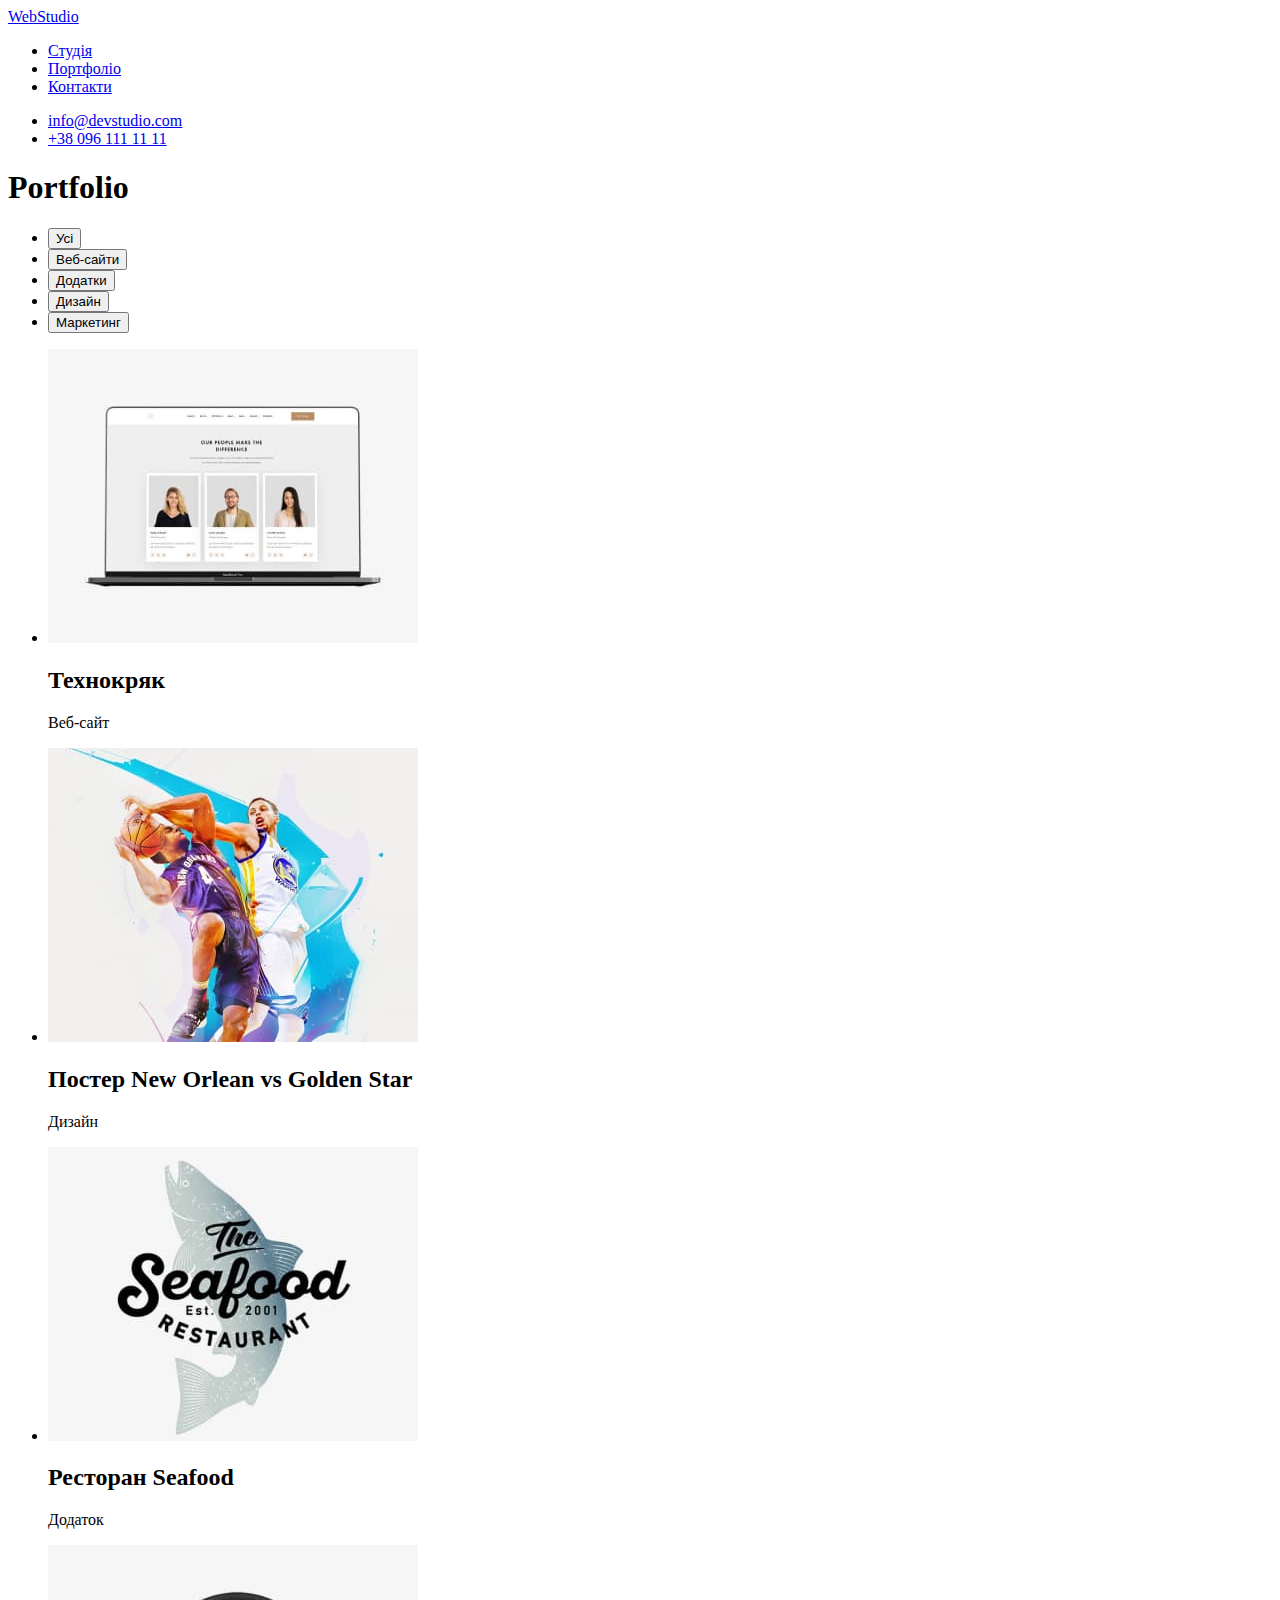
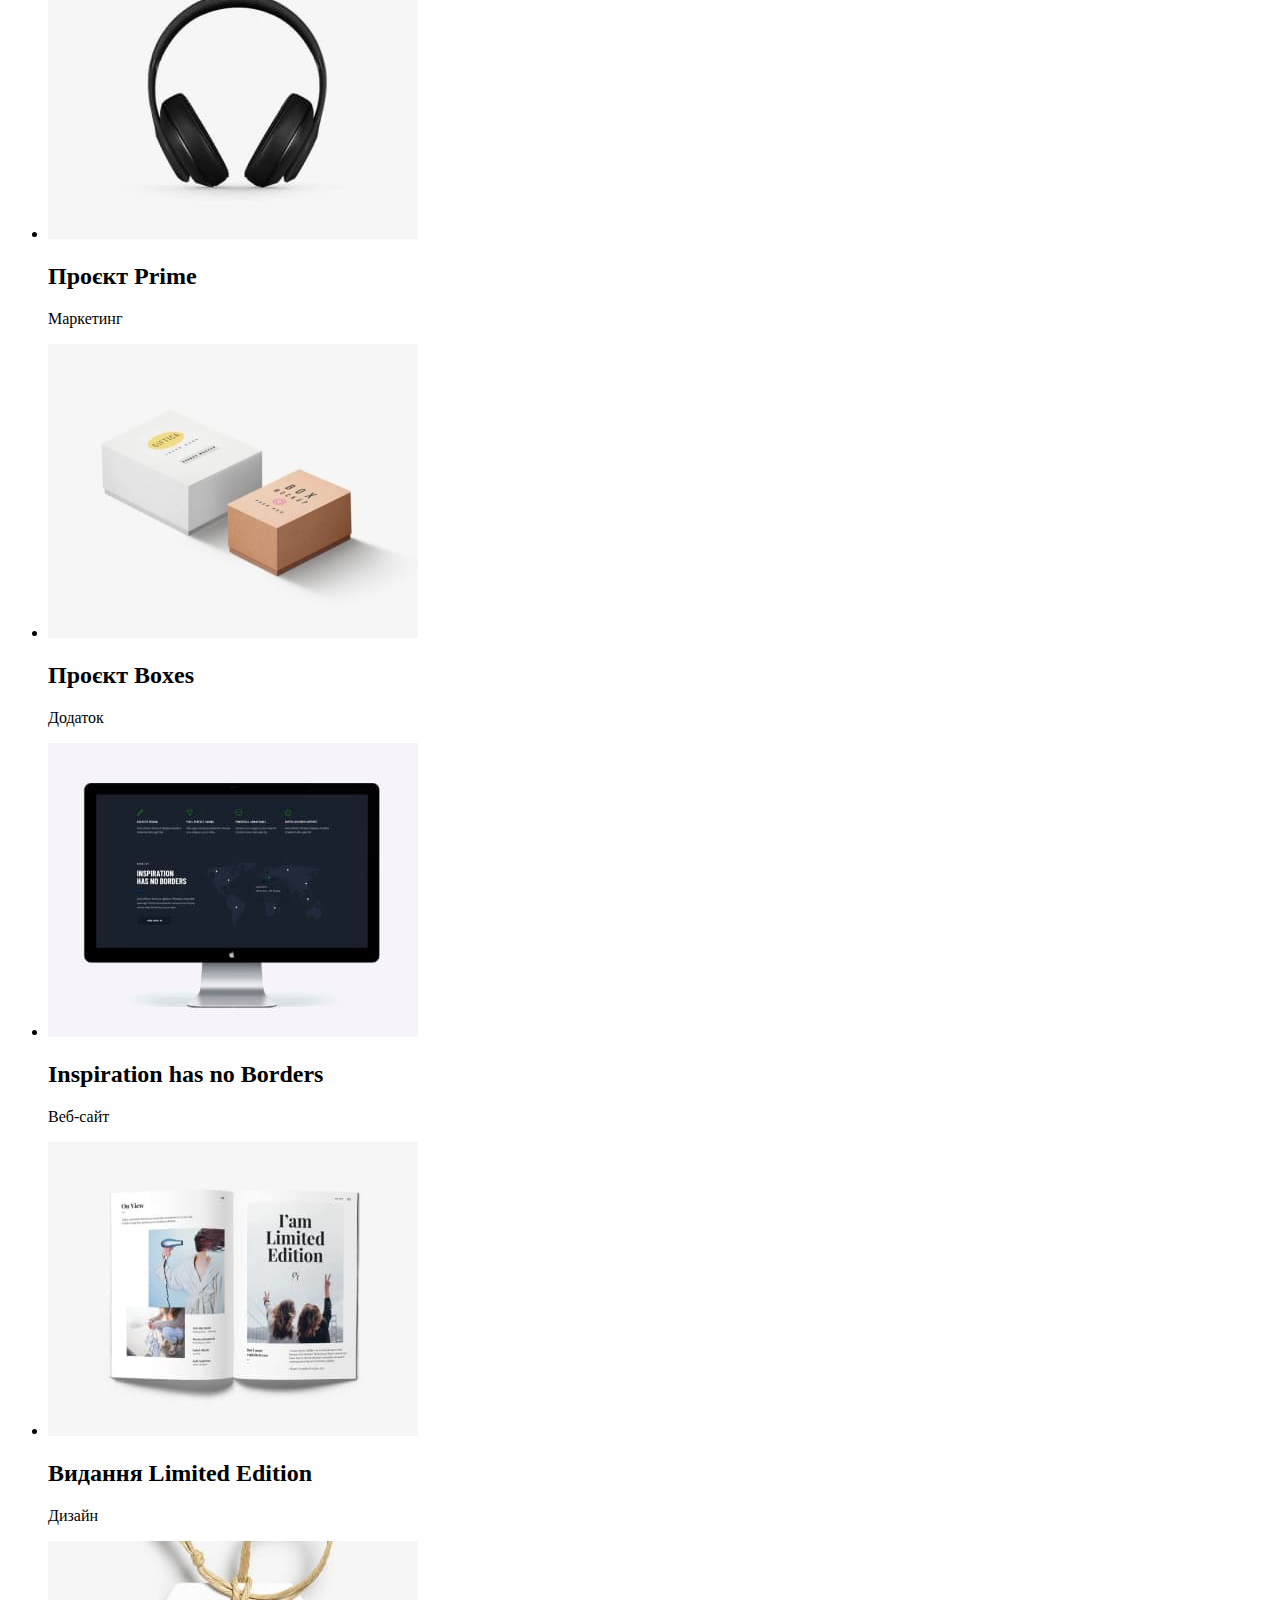
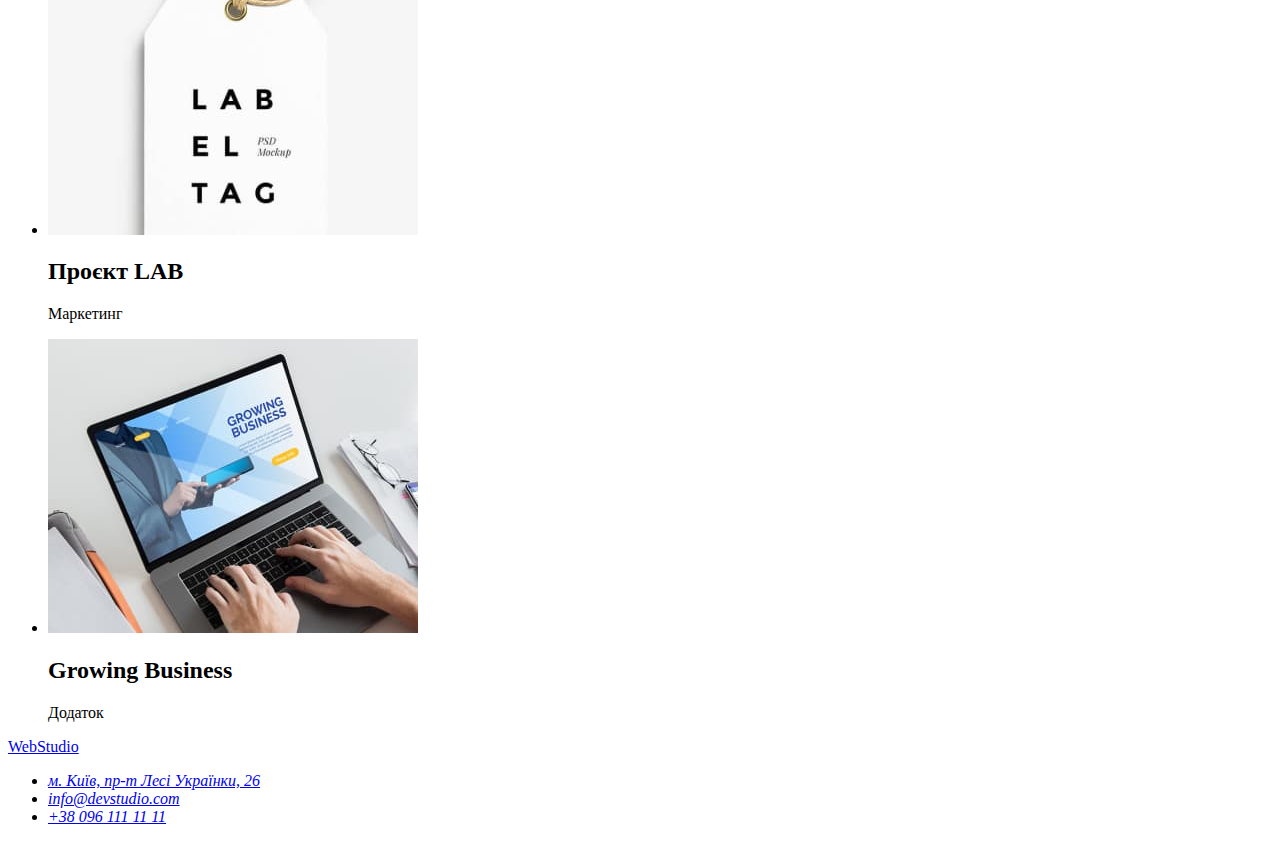
==== portfolio.html @ e91951e8 "HTML done" ====
<!DOCTYPE html>
<html lang="uk">
  <head>
    <meta charset="UTF-8" />
    <meta http-equiv="X-UA-Compatible" content="IE=edge" />
    <meta name="viewport" content="width=device-width, initial-scale=1.0" />
    <title>HW-2</title>
  </head>

  <body>
    <header>
      <nav>
        <a href="./index.html">WebStudio</a>

        <ul>
          <li><a href="#">Студія</a></li>
          <li><a href="./portfolio.html">Портфоліо</a></li>
          <li><a href="#">Контакти</a></li>
        </ul>
      </nav>
      <ul>
        <li><a href="mailto:info@devstudio.com">info@devstudio.com</a></li>
        <li><a href="tel:+380961111111">+38 096 111 11 11</a></li>
      </ul>
    </header>

    <main>
      <h1>Portfolio</h1>

      <ul>
        <li><button type="button">Усі</button></li>
        <li><button type="button">Веб-сайти</button></li>
        <li><button type="button">Додатки</button></li>
        <li><button type="button">Дизайн</button></li>
        <li><button type="button">Маркетинг</button></li>
      </ul>

      <section>
        <ul>
          <li>
            <img
              src="./images/tehnocreak.jpg"
              alt="Зображення 1"
              width="370"
              height="294"
            />
            <h2>Технокряк</h2>
            <p>Веб-сайт</p>
          </li>
          <li>
            <img
              src="./images/poster.jpg"
              alt="Зображення 2"
              width="370"
              height="294"
            />
            <h2>Постер New Orlean vs Golden Star</h2>
            <p>Дизайн</p>
          </li>
          <li>
            <img
              src="./images/restonan.jpg"
              alt="Зображення 3"
              width="370"
              height="294"
            />
            <h2>Ресторан Seafood</h2>
            <p>Додаток</p>
          </li>
          <li>
            <img
              src="./images/prime.jpg"
              alt="Зображення 4"
              width="370"
              height="294"
            />
            <h2>Проєкт Prime</h2>
            <p>Маркетинг</p>
          </li>
          <li>
            <img
              src="./images/boxes.jpg"
              alt="Зображення 5"
              width="370"
              height="294"
            />
            <h2>Проєкт Boxes</h2>
            <p>Додаток</p>
          </li>
          <li>
            <img
              src="./images/inspiration.jpg"
              alt="Зображення 6"
              width="370"
              height="294"
            />
            <h2>Inspiration has no Borders</h2>
            <p>Веб-сайт</p>
          </li>
          <li>
            <img
              src="./images/limed.jpg"
              alt="Зображення 7"
              width="370"
              height="294"
            />
            <h2>Видання Limited Edition</h2>
            <p>Дизайн</p>
          </li>
          <li>
            <img
              src="./images/lab.jpg"
              alt="Зображення 8"
              width="370"
              height="294"
            />
            <h2>Проєкт LAB</h2>
            <p>Маркетинг</p>
          </li>
          <li>
            <img
              src="./images/growing.jpg"
              alt="Зображення 9"
              width="370"
              height="294"
            />
            <h2>Growing Business</h2>
            <p>Додаток</p>
          </li>
        </ul>
      </section>
    </main>

    <footer>
      <a href="./index.html">WebStudio</a>

      <address>
        <ul>
          <li>
            <a href="https://goo.gl/maps/5Nj7DeXVXqgo8Si49"
              >м. Київ, пр-т Лесі Українки, 26</a
            >
          </li>
          <li><a href="mailto:info@devstudio.com">info@devstudio.com</a></li>
          <li><a href="tel:+380961111111">+38 096 111 11 11</a></li>
        </ul>
      </address>
    </footer>
  </body>
</html>
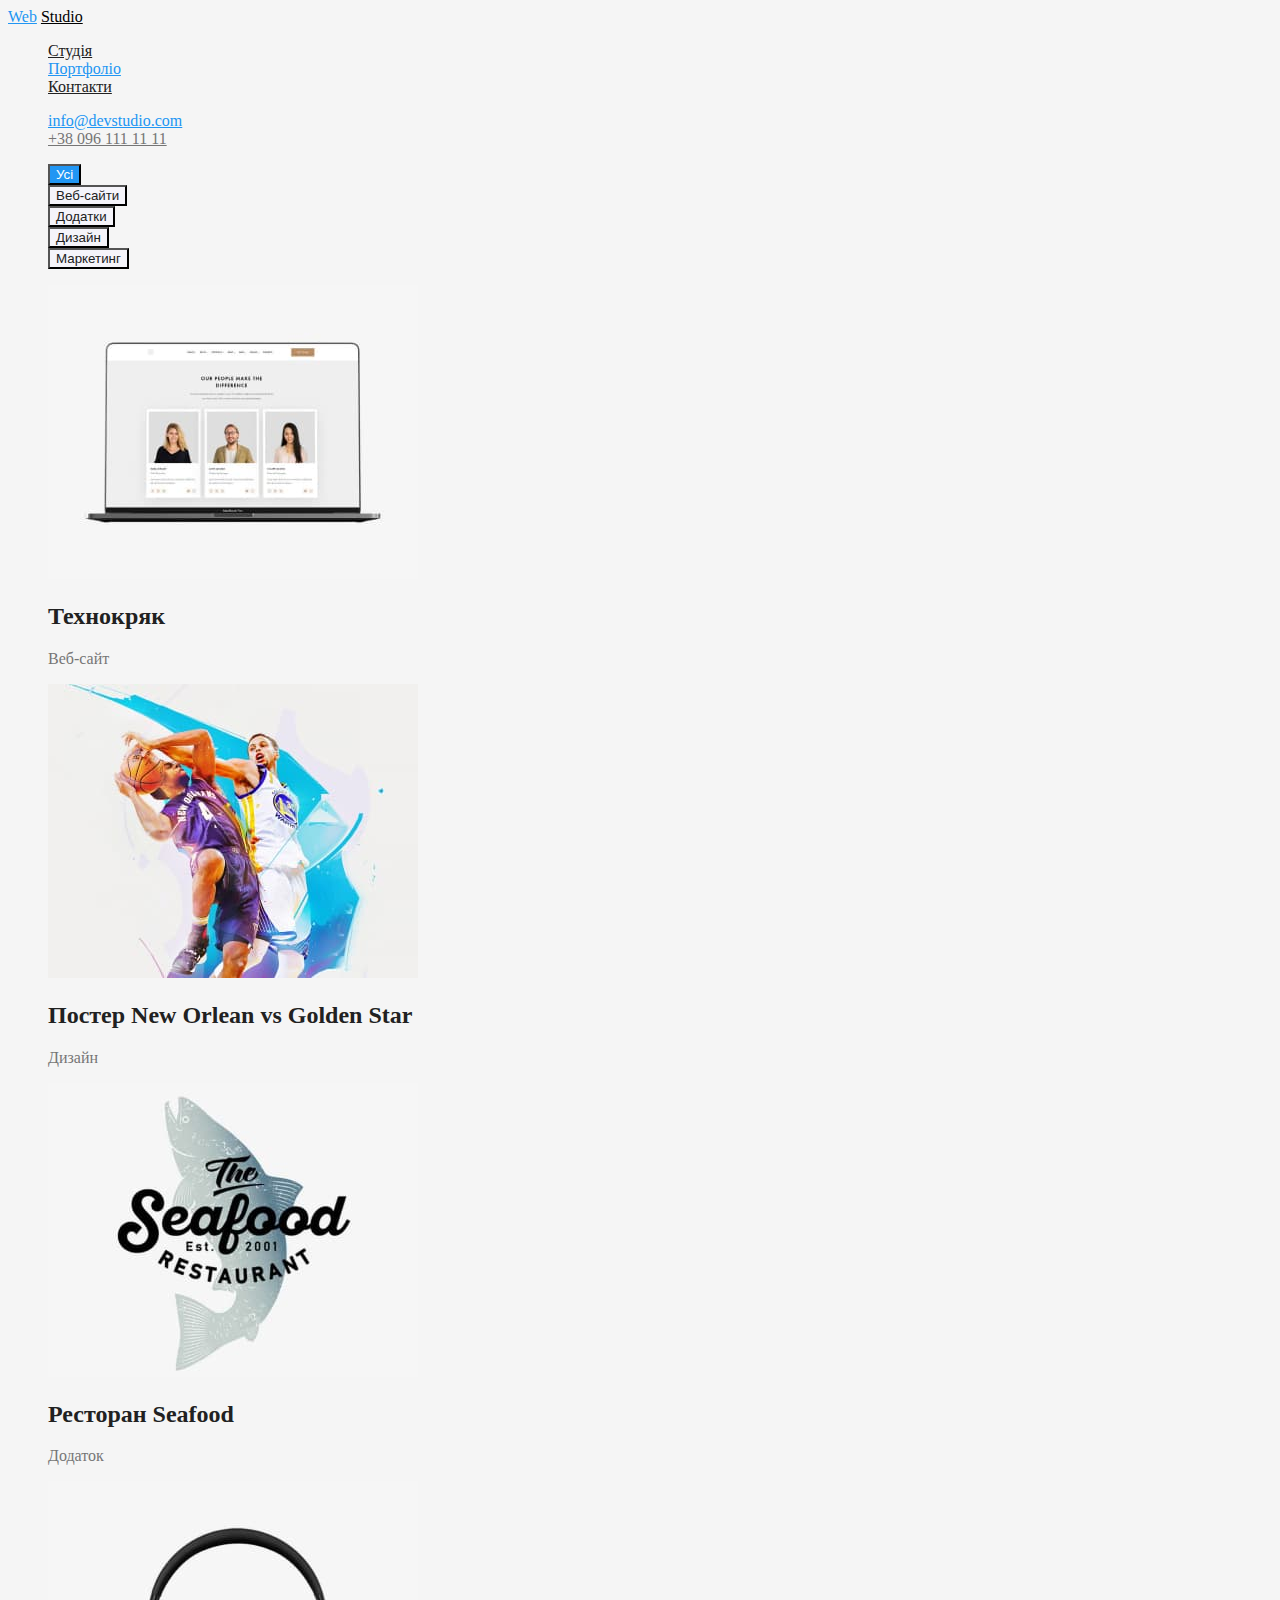
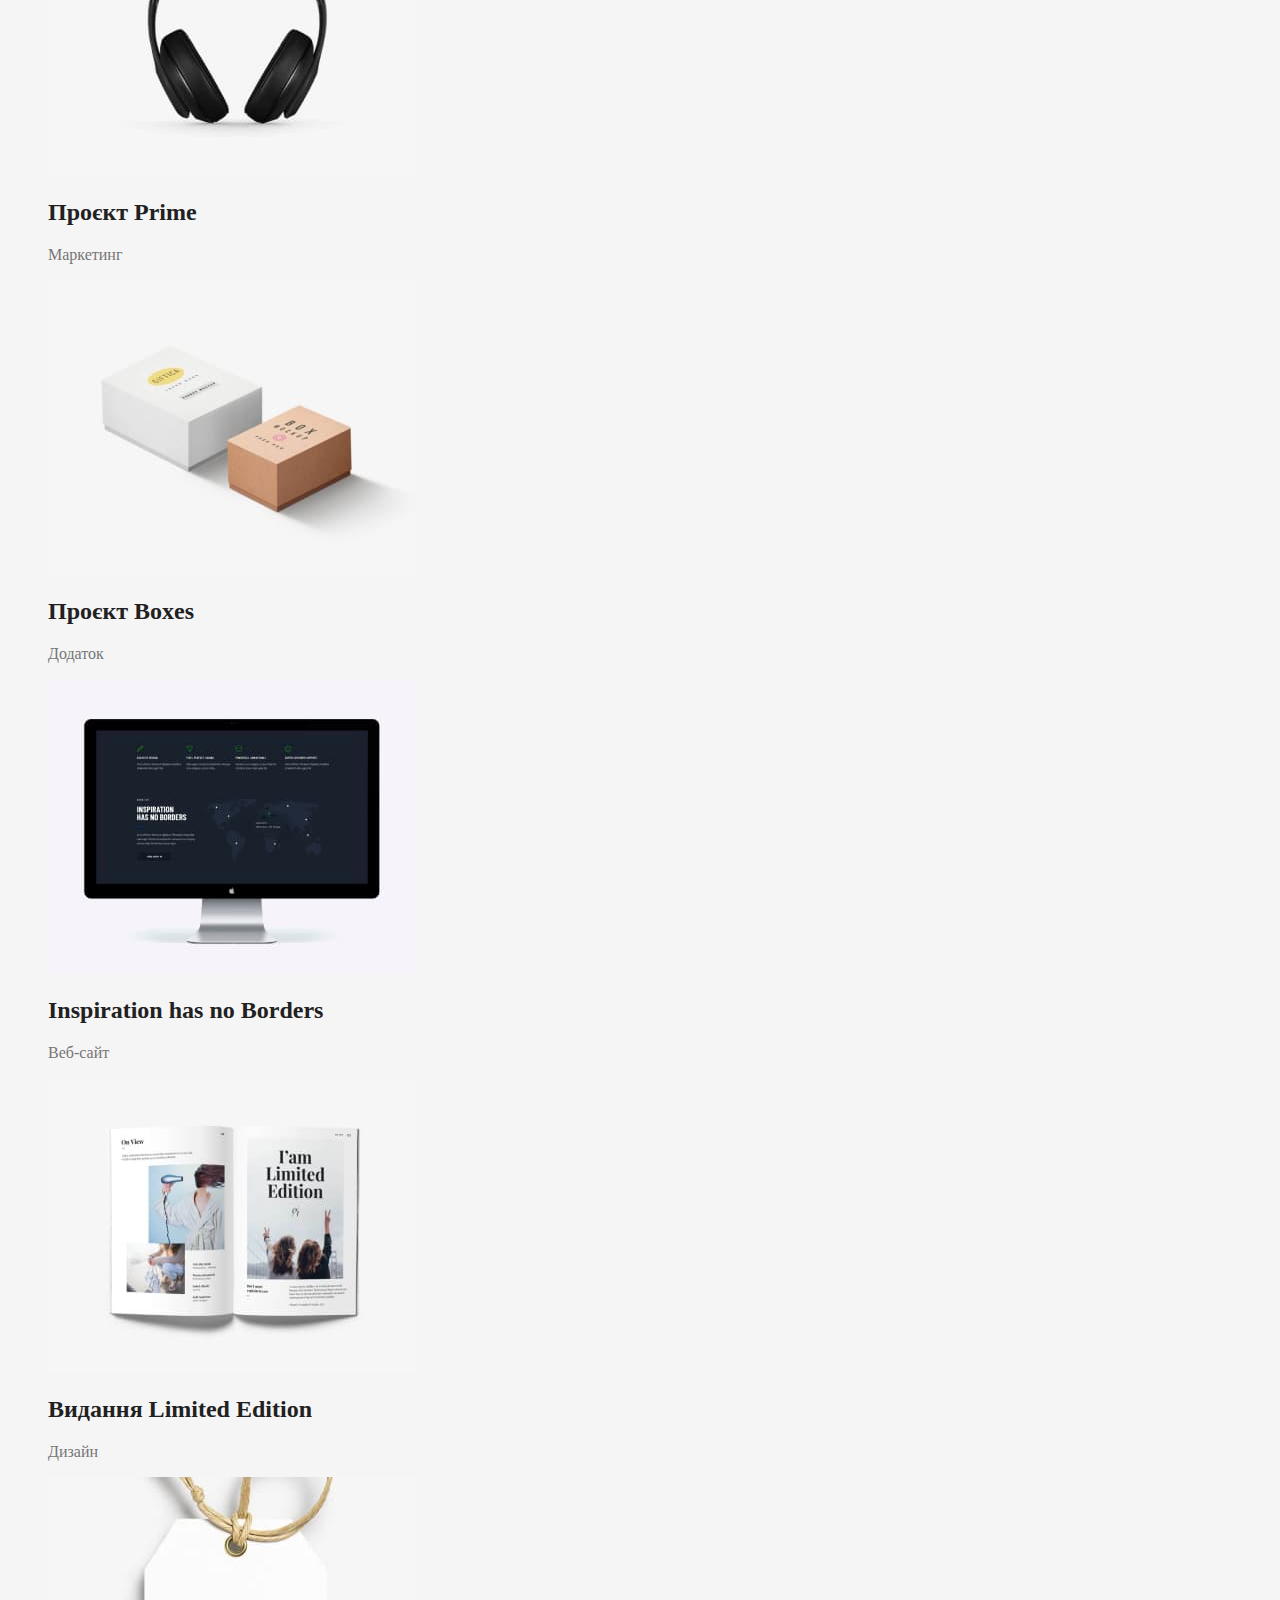
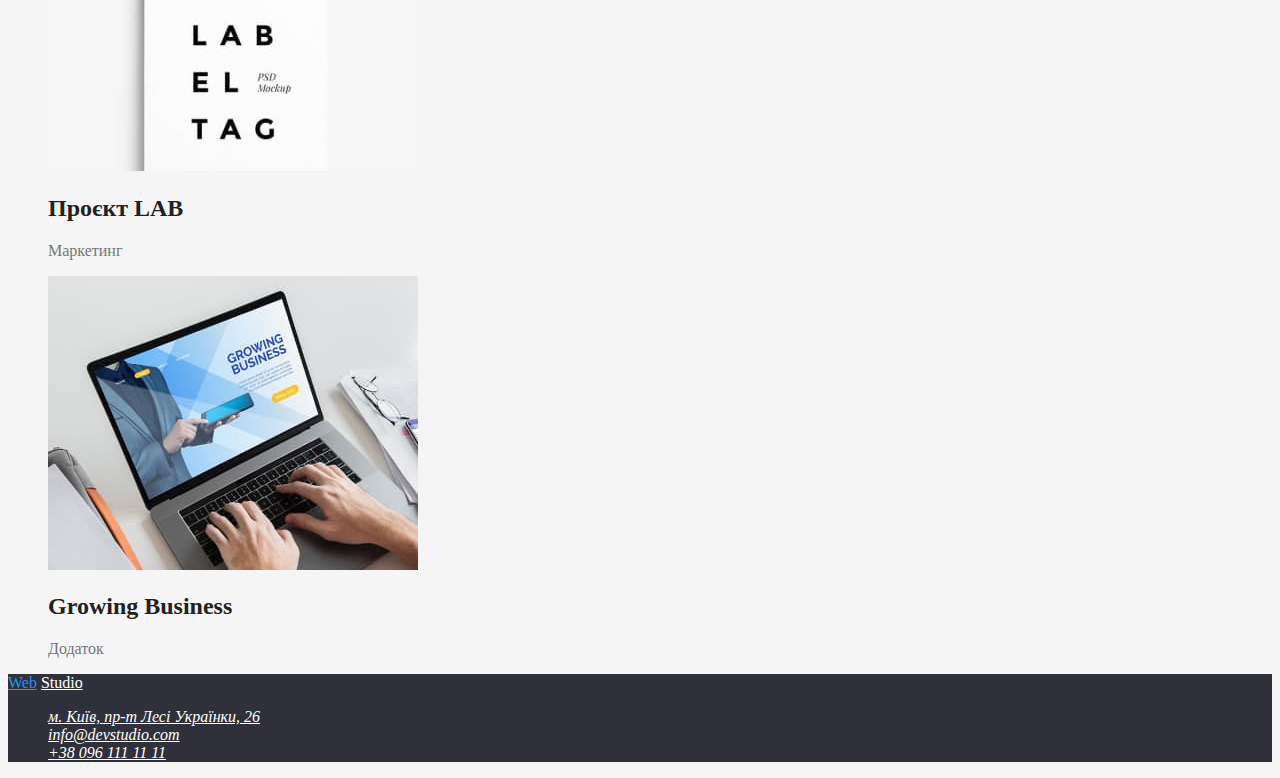
==== commit c3c623bc: "added styles for portfolio" ====
--- a/portfolio.html
+++ b/portfolio.html
@@ -5,38 +5,44 @@
     <meta http-equiv="X-UA-Compatible" content="IE=edge" />
     <meta name="viewport" content="width=device-width, initial-scale=1.0" />
     <title>HW-2</title>
+    <link rel="stylesheet" href="./css/styles.css" />
   </head>
 
-  <body>
+  <body class="page">
     <header>
       <nav>
-        <a href="./index.html">WebStudio</a>
+        <a href="./index.html" class="logo1">Web</a>
+        <a href="./index.html" class="logo2">Studio</a>
 
-        <ul>
-          <li><a href="#">Студія</a></li>
-          <li><a href="./portfolio.html">Портфоліо</a></li>
-          <li><a href="#">Контакти</a></li>
+        <ul class="menu list">
+          <li><a href="#" class="link">Студія</a></li>
+          <li><a href="./portfolio.html" class="portfolio">Портфоліо</a></li>
+          <li><a href="#" class="link">Контакти</a></li>
         </ul>
       </nav>
-      <ul>
-        <li><a href="mailto:info@devstudio.com">info@devstudio.com</a></li>
-        <li><a href="tel:+380961111111">+38 096 111 11 11</a></li>
+      <ul class="list">
+        <li>
+          <a href="mailto:info@devstudio.com" class="email-header"
+            >info@devstudio.com</a
+          >
+        </li>
+        <li><a href="tel:+380961111111" class="tel-header">+38 096 111 11 11</a></li>
       </ul>
     </header>
 
     <main>
-      <h1>Portfolio</h1>
+      <!-- <h1>Portfolio</h1> -->
 
-      <ul>
-        <li><button type="button">Усі</button></li>
-        <li><button type="button">Веб-сайти</button></li>
-        <li><button type="button">Додатки</button></li>
-        <li><button type="button">Дизайн</button></li>
-        <li><button type="button">Маркетинг</button></li>
+      <ul class="sort list">
+        <li><button type="button" class="button1">Усі</button></li>
+        <li><button type="button" class="button2">Веб-сайти</button></li>
+        <li><button type="button" class="button2">Додатки</button></li>
+        <li><button type="button" class="button2">Дизайн</button></li>
+        <li><button type="button" class="button2">Маркетинг</button></li>
       </ul>
 
-      <section>
-        <ul>
+      <section class="section">
+        <ul class="list">
           <li>
             <img
               src="./images/tehnocreak.jpg"
@@ -44,8 +50,8 @@
               width="370"
               height="294"
             />
-            <h2>Технокряк</h2>
-            <p>Веб-сайт</p>
+            <h2 class="section-title">Технокряк</h2>
+            <p class="section-type">Веб-сайт</p>
           </li>
           <li>
             <img
@@ -54,8 +60,8 @@
               width="370"
               height="294"
             />
-            <h2>Постер New Orlean vs Golden Star</h2>
-            <p>Дизайн</p>
+            <h2 class="section-title">Постер New Orlean vs Golden Star</h2>
+            <p class="section-type">Дизайн</p>
           </li>
           <li>
             <img
@@ -64,8 +70,8 @@
               width="370"
               height="294"
             />
-            <h2>Ресторан Seafood</h2>
-            <p>Додаток</p>
+            <h2 class="section-title">Ресторан Seafood</h2>
+            <p class="section-type">Додаток</p>
           </li>
           <li>
             <img
@@ -74,8 +80,8 @@
               width="370"
               height="294"
             />
-            <h2>Проєкт Prime</h2>
-            <p>Маркетинг</p>
+            <h2 class="section-title">Проєкт Prime</h2>
+            <p class="section-type">Маркетинг</p>
           </li>
           <li>
             <img
@@ -84,8 +90,8 @@
               width="370"
               height="294"
             />
-            <h2>Проєкт Boxes</h2>
-            <p>Додаток</p>
+            <h2 class="section-title">Проєкт Boxes</h2>
+            <p class="section-type">Додаток</p>
           </li>
           <li>
             <img
@@ -94,8 +100,8 @@
               width="370"
               height="294"
             />
-            <h2>Inspiration has no Borders</h2>
-            <p>Веб-сайт</p>
+            <h2 class="section-title">Inspiration has no Borders</h2>
+            <p class="section-type">Веб-сайт</p>
           </li>
           <li>
             <img
@@ -104,8 +110,8 @@
               width="370"
               height="294"
             />
-            <h2>Видання Limited Edition</h2>
-            <p>Дизайн</p>
+            <h2 class="section-title">Видання Limited Edition</h2>
+            <p class="section-type">Дизайн</p>
           </li>
           <li>
             <img
@@ -114,8 +120,8 @@
               width="370"
               height="294"
             />
-            <h2>Проєкт LAB</h2>
-            <p>Маркетинг</p>
+            <h2 class="section-title">Проєкт LAB</h2>
+            <p class="section-type">Маркетинг</p>
           </li>
           <li>
             <img
@@ -124,25 +130,26 @@
               width="370"
               height="294"
             />
-            <h2>Growing Business</h2>
-            <p>Додаток</p>
+            <h2 class="section-title">Growing Business</h2>
+            <p class="section-type">Додаток</p>
           </li>
         </ul>
       </section>
     </main>
 
-    <footer>
-      <a href="./index.html">WebStudio</a>
+    <footer class="footer">
+      <a href="./index.html" class="logo3">Web</a>
+      <a href="./index.html" class="logo4">Studio</a>
 
       <address>
-        <ul>
+        <ul class="list">
           <li>
-            <a href="https://goo.gl/maps/5Nj7DeXVXqgo8Si49"
+            <a href="https://goo.gl/maps/5Nj7DeXVXqgo8Si49" class="address"
               >м. Київ, пр-т Лесі Українки, 26</a
             >
           </li>
-          <li><a href="mailto:info@devstudio.com">info@devstudio.com</a></li>
-          <li><a href="tel:+380961111111">+38 096 111 11 11</a></li>
+          <li><a href="mailto:info@devstudio.com" class="email-footer">info@devstudio.com</a></li>
+          <li><a href="tel:+380961111111" class="tel-footer">+38 096 111 11 11</a></li>
         </ul>
       </address>
     </footer>
--- a/css/styles.css
+++ b/css/styles.css
@@ -0,0 +1,91 @@
+/* цвет основного текста: #212121 */
+/* вторичный цвет текста: #757575 */
+/* цвет фона: #F5F5F5 */
+/* цвет шапки: #ECECEC */
+/* цвет акцент: #2196F3 */
+
+.page {
+  background-color: #f5f5f5;
+  color: #212121;
+}
+
+/*  Logo  */
+
+.logo1 {
+  color: #2196f3;
+}
+
+.logo2 {
+  color: #000000;
+}
+
+.list {
+  list-style: none;
+}
+
+
+.menu .link {
+  color: #212121;
+}
+
+.portfolio {
+  color: #2196f3;
+}
+
+.portfolio:hover,
+.portfolio:focus {
+  color: #212121;
+}
+
+.email-header {
+  color: #2196f3;
+}
+
+.tel-header {
+  color: #757575;
+}
+
+/* Main */
+
+.sort .button1 {
+  color: #ffffff;
+  background-color: #2196f3;
+}
+
+.sort .button2 {
+  color: #212121;
+  background-color: #f5f4fa;
+}
+
+
+.section-title {
+  color: #212121;
+}
+
+.section-type {
+  color: #757575;
+}
+
+.footer {
+  background: #2f303a;
+}
+
+.logo3 {
+  color: #2196f3;
+}
+
+.logo4 {
+  color: #ffffff;
+}
+
+.address {
+    color:#ffffff;
+}
+
+.email-footer {
+  color: #ffffff;
+}
+
+.tel-footer {
+  color: #ffffff;
+}
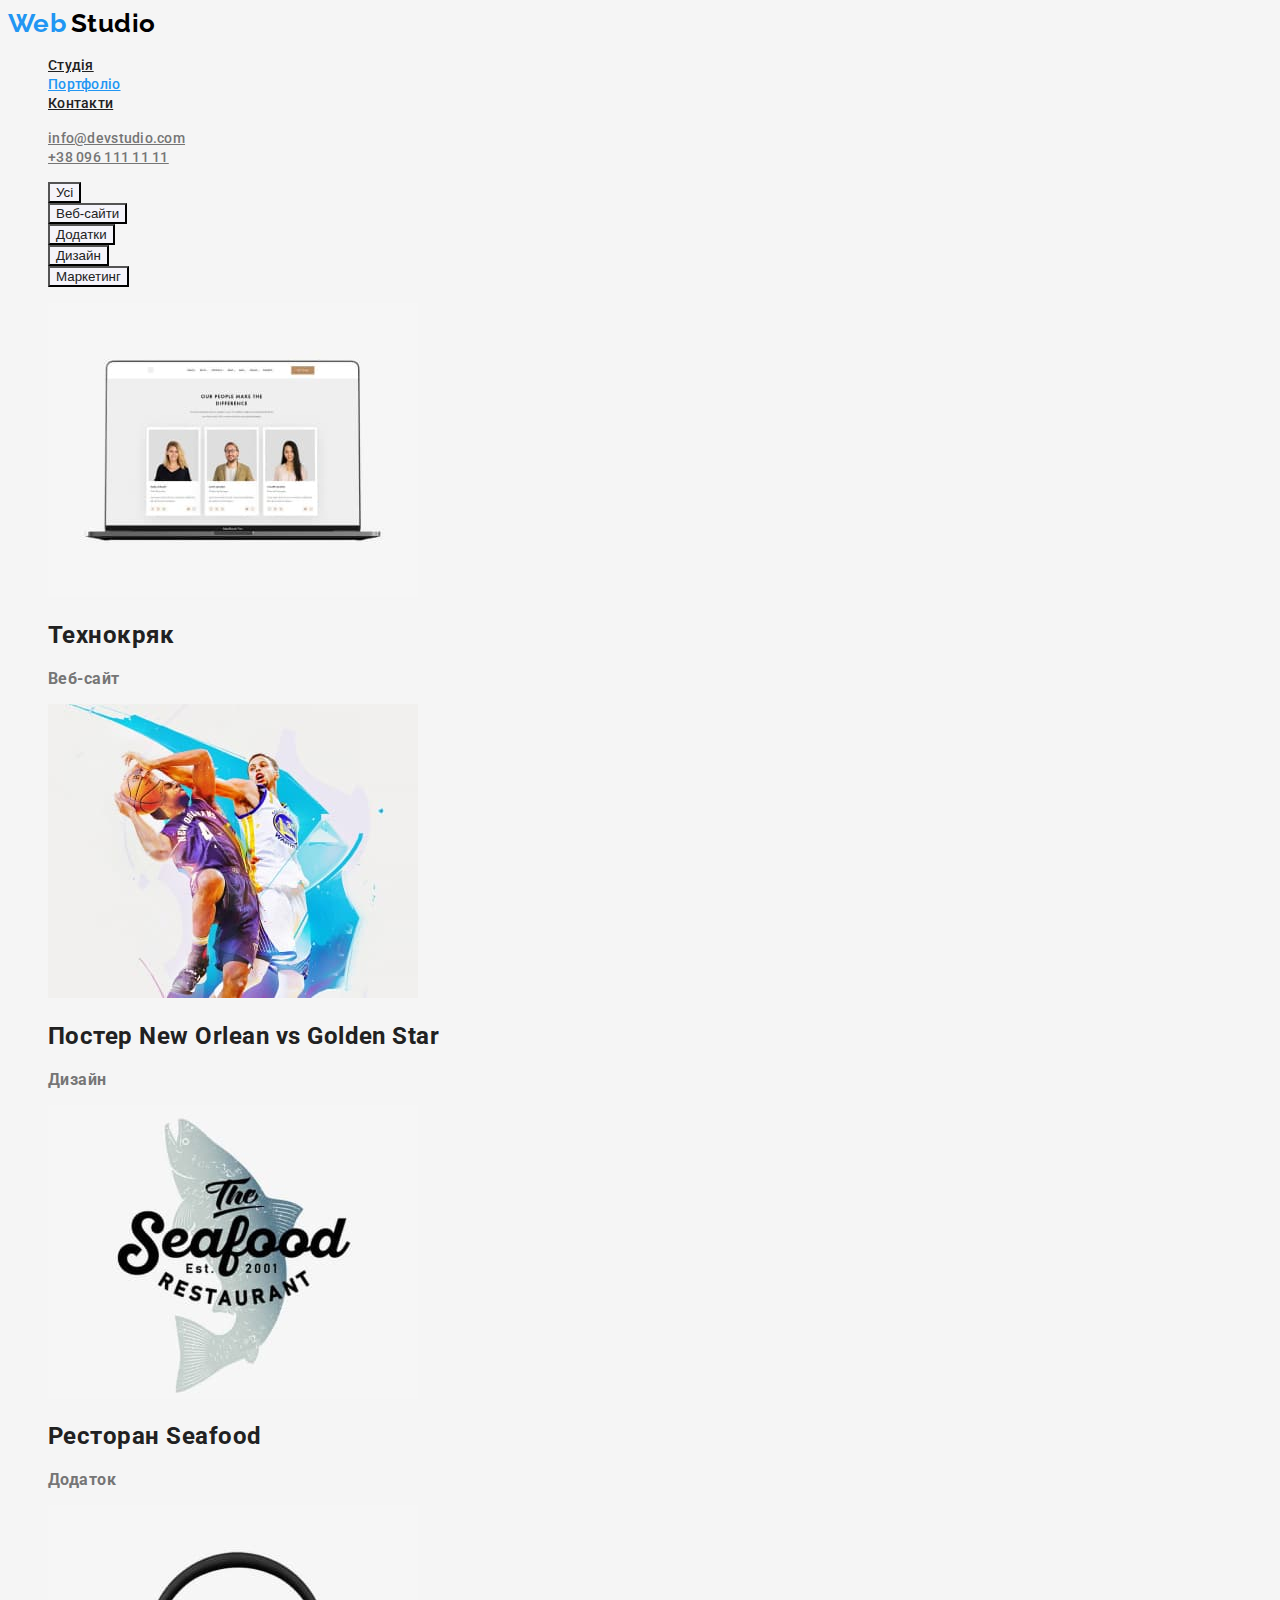
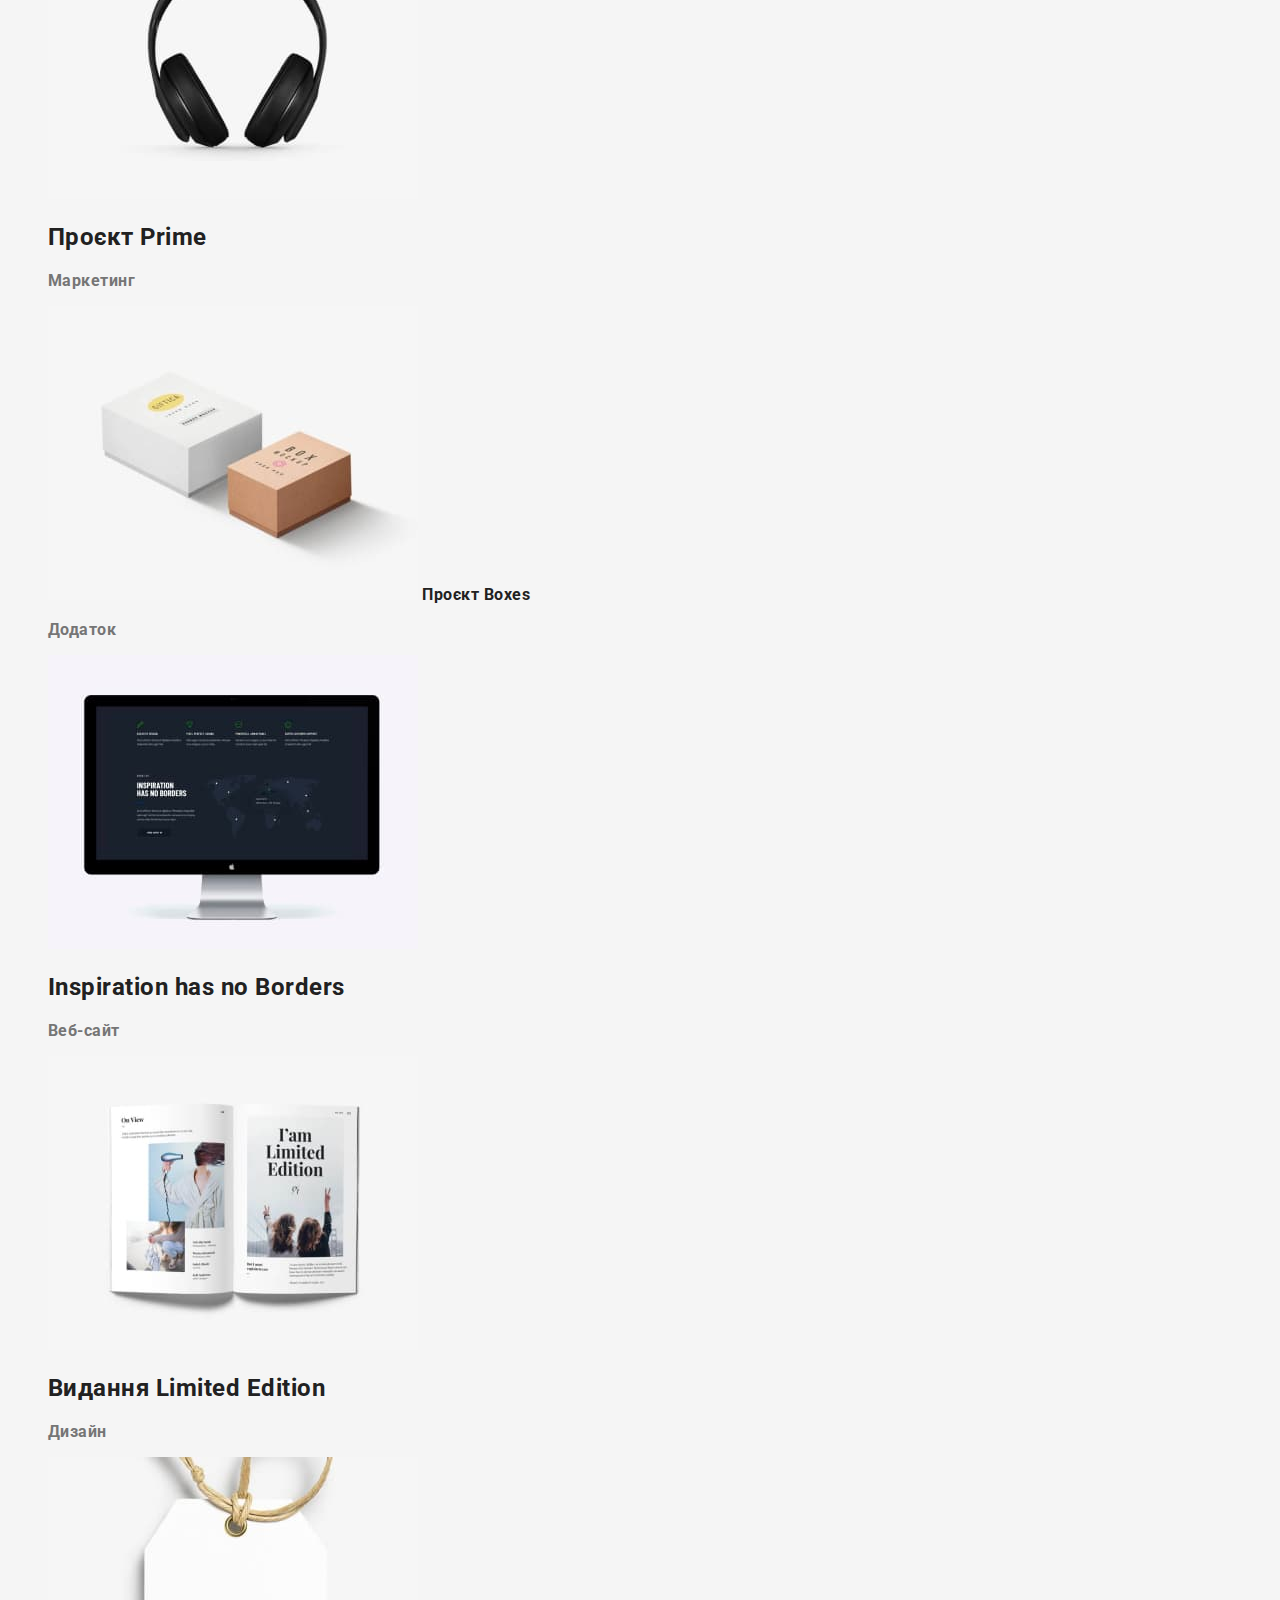
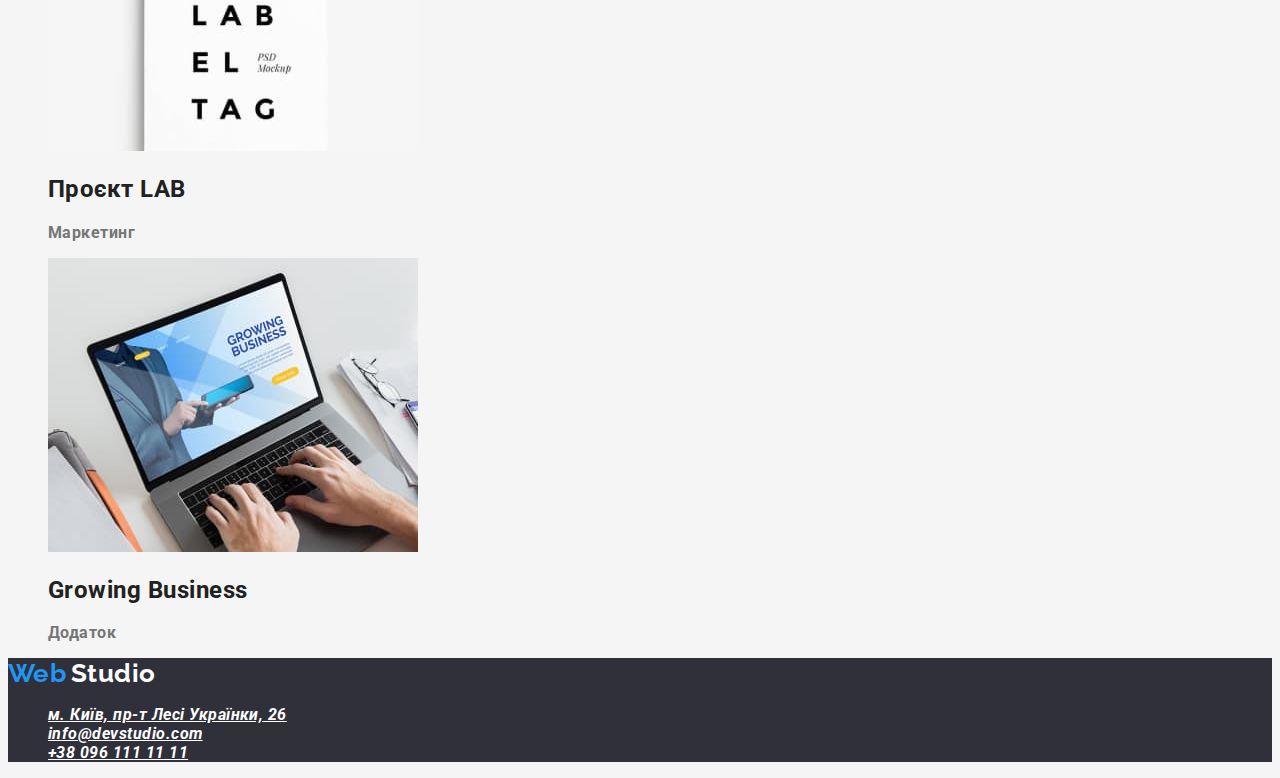
==== commit 407aa476: "New fonts added" ====
--- a/portfolio.html
+++ b/portfolio.html
@@ -6,42 +6,43 @@
     <meta name="viewport" content="width=device-width, initial-scale=1.0" />
     <title>HW-2</title>
     <link rel="stylesheet" href="./css/styles.css" />
+    <link href="https://fonts.googleapis.com/css2?family=Raleway:wght@700&family=Roboto:wght@400;500;700;900&display=swap" rel="stylesheet">
   </head>
 
   <body class="page">
     <header>
       <nav>
-        <a href="./index.html" class="logo1">Web</a>
-        <a href="./index.html" class="logo2">Studio</a>
+        <a class="a-decorat" href="./index.html">
+          <span class="logo-blue">Web</span>
+          <span class="logo-black">Studio</span></a>
 
-        <ul class="menu list">
-          <li><a href="#" class="link">Студія</a></li>
-          <li><a href="./portfolio.html" class="portfolio">Портфоліо</a></li>
-          <li><a href="#" class="link">Контакти</a></li>
+        <ul class="site-nav list">
+          <li><a href="./index.html">Студія</a></li>
+          <li><a href="./portfolio.html" class="current">Портфоліо</a></li>
+          <li><a href="#">Контакти</a></li>
+        </ul>
+
+        <ul class="auth-nav list">
+          <li>
+            <a href="mailto:info@devstudio.com">info@devstudio.com</a>
+          </li>
+          <li><a href="tel:+380961111111">+38 096 111 11 11</a></li>
         </ul>
       </nav>
-      <ul class="list">
-        <li>
-          <a href="mailto:info@devstudio.com" class="email-header"
-            >info@devstudio.com</a
-          >
-        </li>
-        <li><a href="tel:+380961111111" class="tel-header">+38 096 111 11 11</a></li>
-      </ul>
     </header>
 
     <main>
       <!-- <h1>Portfolio</h1> -->
 
-      <ul class="sort list">
-        <li><button type="button" class="button1">Усі</button></li>
-        <li><button type="button" class="button2">Веб-сайти</button></li>
-        <li><button type="button" class="button2">Додатки</button></li>
-        <li><button type="button" class="button2">Дизайн</button></li>
-        <li><button type="button" class="button2">Маркетинг</button></li>
+      <ul class="list">
+        <li><button type="button" class="button">Усі</button></li>
+        <li><button type="button" class="button">Веб-сайти</button></li>
+        <li><button type="button" class="button">Додатки</button></li>
+        <li><button type="button" class="button">Дизайн</button></li>
+        <li><button type="button" class="button">Маркетинг</button></li>
       </ul>
 
-      <section class="section">
+      <section>
         <ul class="list">
           <li>
             <img
@@ -50,7 +51,7 @@
               width="370"
               height="294"
             />
-            <h2 class="section-title">Технокряк</h2>
+            <h2>Технокряк</h2>
             <p class="section-type">Веб-сайт</p>
           </li>
           <li>
@@ -60,7 +61,7 @@
               width="370"
               height="294"
             />
-            <h2 class="section-title">Постер New Orlean vs Golden Star</h2>
+            <h2>Постер New Orlean vs Golden Star</h2>
             <p class="section-type">Дизайн</p>
           </li>
           <li>
@@ -70,7 +71,7 @@
               width="370"
               height="294"
             />
-            <h2 class="section-title">Ресторан Seafood</h2>
+            <h2>Ресторан Seafood</h2>
             <p class="section-type">Додаток</p>
           </li>
           <li>
@@ -80,7 +81,7 @@
               width="370"
               height="294"
             />
-            <h2 class="section-title">Проєкт Prime</h2>
+            <h2>Проєкт Prime</h2>
             <p class="section-type">Маркетинг</p>
           </li>
           <li>
@@ -90,7 +91,7 @@
               width="370"
               height="294"
             />
-            <h2 class="section-title">Проєкт Boxes</h2>
+            <h2">Проєкт Boxes</h2>
             <p class="section-type">Додаток</p>
           </li>
           <li>
@@ -100,7 +101,7 @@
               width="370"
               height="294"
             />
-            <h2 class="section-title">Inspiration has no Borders</h2>
+            <h2>Inspiration has no Borders</h2>
             <p class="section-type">Веб-сайт</p>
           </li>
           <li>
@@ -110,7 +111,7 @@
               width="370"
               height="294"
             />
-            <h2 class="section-title">Видання Limited Edition</h2>
+            <h2>Видання Limited Edition</h2>
             <p class="section-type">Дизайн</p>
           </li>
           <li>
@@ -120,7 +121,7 @@
               width="370"
               height="294"
             />
-            <h2 class="section-title">Проєкт LAB</h2>
+            <h2>Проєкт LAB</h2>
             <p class="section-type">Маркетинг</p>
           </li>
           <li>
@@ -130,7 +131,7 @@
               width="370"
               height="294"
             />
-            <h2 class="section-title">Growing Business</h2>
+            <h2>Growing Business</h2>
             <p class="section-type">Додаток</p>
           </li>
         </ul>
@@ -138,8 +139,9 @@
     </main>
 
     <footer class="footer">
-      <a href="./index.html" class="logo3">Web</a>
-      <a href="./index.html" class="logo4">Studio</a>
+      <a class="a-decorat" href="./index.html">
+          <span class="logo-blue">Web</span>
+          <span class="logo-white">Studio</span></a>
 
       <address>
         <ul class="list">
@@ -148,8 +150,13 @@
               >м. Київ, пр-т Лесі Українки, 26</a
             >
           </li>
-          <li><a href="mailto:info@devstudio.com" class="email-footer">info@devstudio.com</a></li>
-          <li><a href="tel:+380961111111" class="tel-footer">+38 096 111 11 11</a></li>
+          <li>
+            <a href="mailto:info@devstudio.com" class="email-footer"
+              >info@devstudio.com</a>
+          </li>
+          <li>
+            <a href="tel:+380961111111" class="tel-footer">+38 096 111 11 11</a>
+          </li>
         </ul>
       </address>
     </footer>
--- a/css/styles.css
+++ b/css/styles.css
@@ -4,88 +4,177 @@
 /* цвет шапки: #ECECEC */
 /* цвет акцент: #2196F3 */
 
+:root {
+  --primary-text-color: #212121;
+  --title-text-color: #757575;
+  --accent-color: #2196f3;
+  --background-color: #f5f5f5;
+  --white-color: #ffffff;
+  --background-button-color: #f5f4fa;
+  --background-footer-color: #2f303a;
+  --black-color: #000000;
+}
+
 .page {
-  background-color: #f5f5f5;
-  color: #212121;
+  background-color: var(--background-color);
+  color: var(--primary-text-color);
+
+  font-family: Roboto, sans-serif;
+  font-weight: 700;
+  letter-spacing: 0.03em;
 }
 
 /*  Logo  */
 
-.logo1 {
-  color: #2196f3;
+.logo-blue,
+.logo-black,
+.logo-white {
+  color: var(--accent-color);
+  font-family: Raleway, sans-serif;
+  font-size: 26px;
+  line-height: 1.19;
+  text-decoration: none;
 }
 
-.logo2 {
-  color: #000000;
+.logo-black {
+  color: var(--black-color);
+}
+
+.logo-white {
+  color: var(--white-color);
+}
+
+.a-decorat {
+  text-decoration: none;
 }
 
 .list {
   list-style: none;
 }
 
+/* Site-nav */
 
-.menu .link {
-  color: #212121;
+.site-nav a {
+  color: var(--primary-text-color);
+
+  font-weight: 500;
+  font-size: 14px;
+  line-height: 1.14;
+  letter-spacing: 0.02em;
 }
 
-.portfolio {
-  color: #2196f3;
+.site-nav a:hover,
+.site-nav a:focus {
+  color: var(--accent-color);
 }
 
-.portfolio:hover,
-.portfolio:focus {
-  color: #212121;
+.site-nav a.current {
+  color: var(--accent-color);
 }
 
-.email-header {
-  color: #2196f3;
+/* Auth-nav */
+
+.auth-nav a {
+  color: var(--title-text-color);
+
+  font-weight: 500;
+  font-size: 14px;
+  line-height: 1.14;
+  letter-spacing: 0.02em;
 }
 
-.tel-header {
-  color: #757575;
+.auth-nav a:hover,
+.auth-nav a:focus {
+  color: var(--accent-color);
+}
+/* Main */
+/* Hero */
+
+.hero {
+  background-color: #2f303a;
 }
 
-/* Main */
+.hero-title {
+  color: var(--white-color);
 
-.sort .button1 {
-  color: #ffffff;
-  background-color: #2196f3;
+  font-weight: 900;
+  font-size: 44px;
+  line-height: 1.36;
+
+  text-align: center;
+  letter-spacing: 0.06em;
+  text-transform: uppercase;
 }
 
-.sort .button2 {
-  color: #212121;
-  background-color: #f5f4fa;
+.hero-button {
+  color: var(--white-color);
+  background-color: var(--accent-color);
 }
 
+/* Section */
 
 .section-title {
-  color: #212121;
+  color: var(--primary-text-color);
 }
 
 .section-type {
-  color: #757575;
+  color: var(--title-text-color);
+}
+
+/* Features */
+
+.features-list .description {
+  color: var(--title-text-color);
+
+  font-weight: 400;
+  font-size: 14px;
+  line-height: 1.71px;
+}
+
+/* Team */
+.person {
+  font-weight: 500;
+  font-size: 16px;
+  line-height: 1.19px;
+}
+
+.team-list .description {
+  color: var(--title-text-color);
+
+  font-weight: 400;
+  font-size: 16px;
+  line-height: 1.19px;
+}
+
+/* Button */
+
+.button {
+  color: var(--primary-text-color);
+  background-color: var(--background-button-color);
+}
+
+.button:hover {
+  color: var(--white-color);
+  background-color: var(--accent-color);
+}
+
+.button.secondary {
+  color: var(--white-color);
+  background-color: var(--accent-color);
 }
 
 .footer {
-  background: #2f303a;
-}
-
-.logo3 {
-  color: #2196f3;
-}
-
-.logo4 {
-  color: #ffffff;
+  background: var(--background-footer-color);
 }
 
 .address {
-    color:#ffffff;
+  color: var(--white-color);
 }
 
 .email-footer {
-  color: #ffffff;
+  color: var(--white-color);
 }
 
 .tel-footer {
-  color: #ffffff;
+  color: var(--white-color);
 }
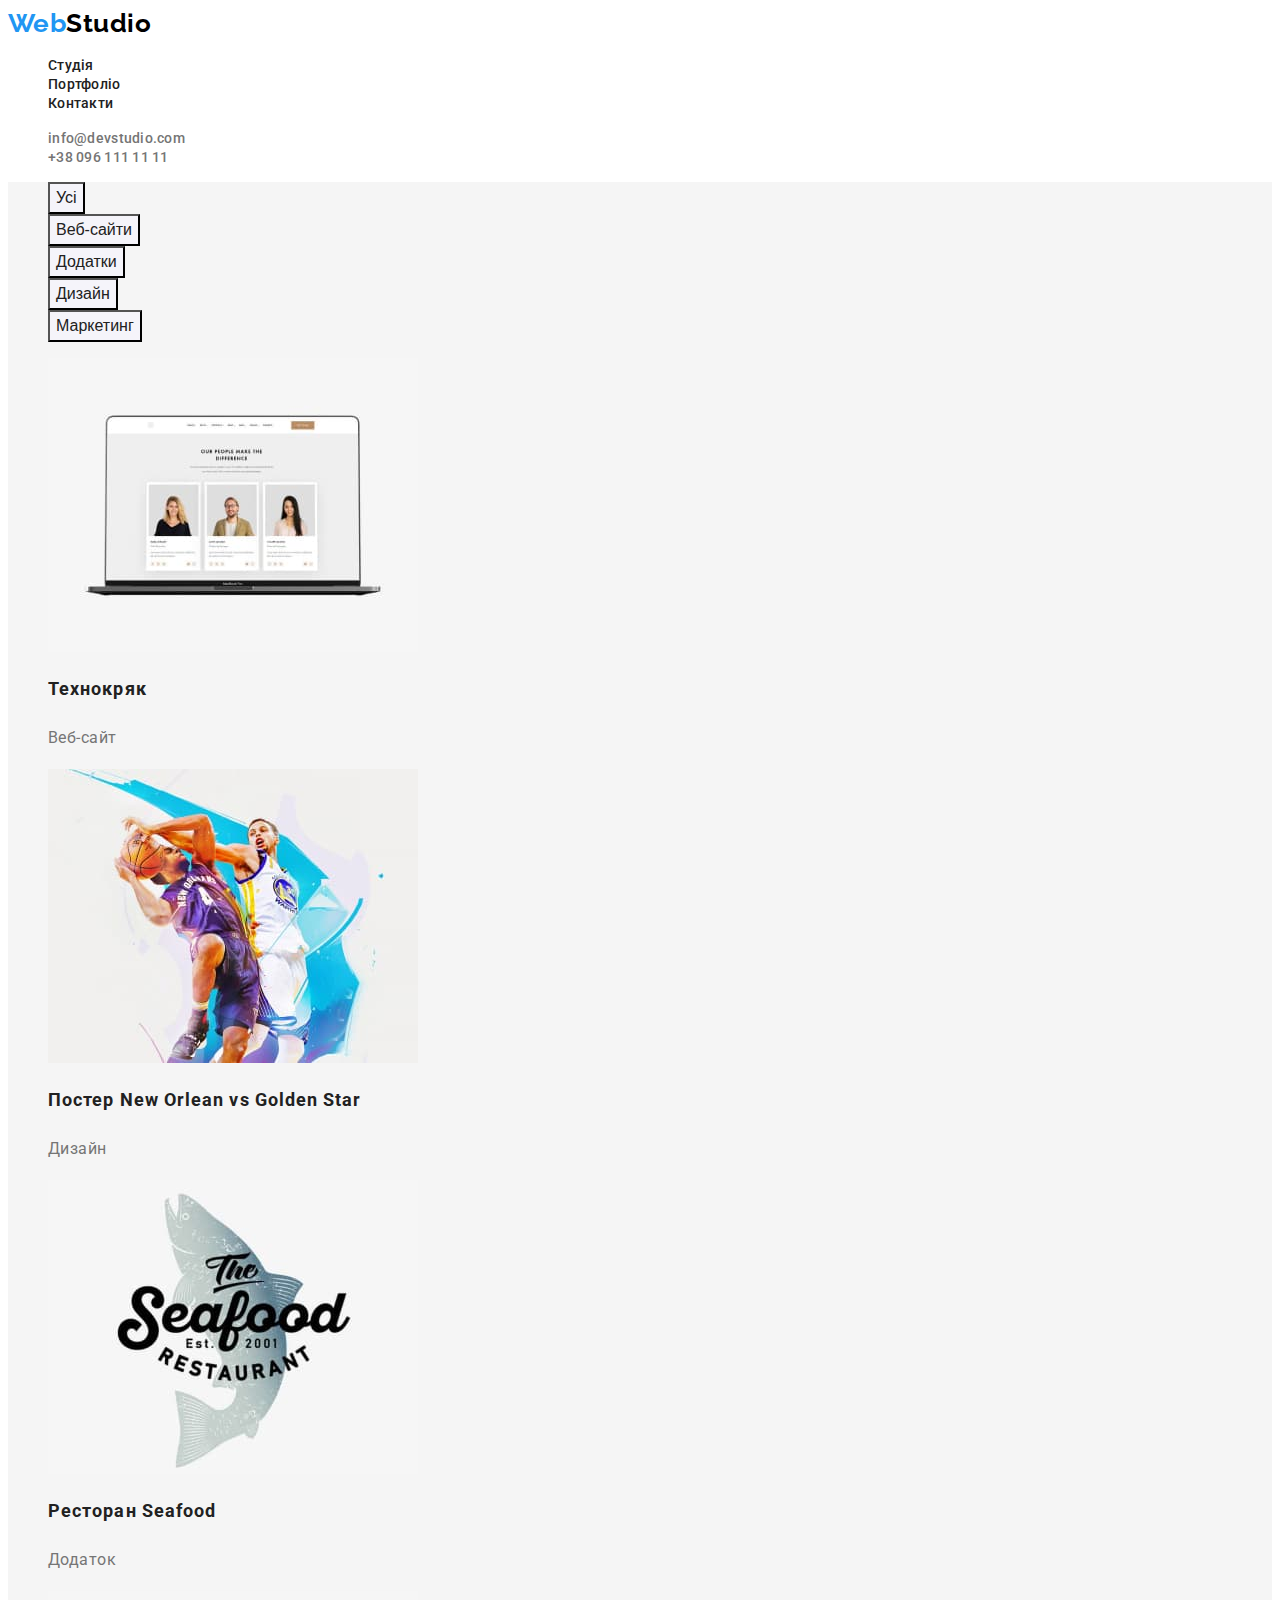
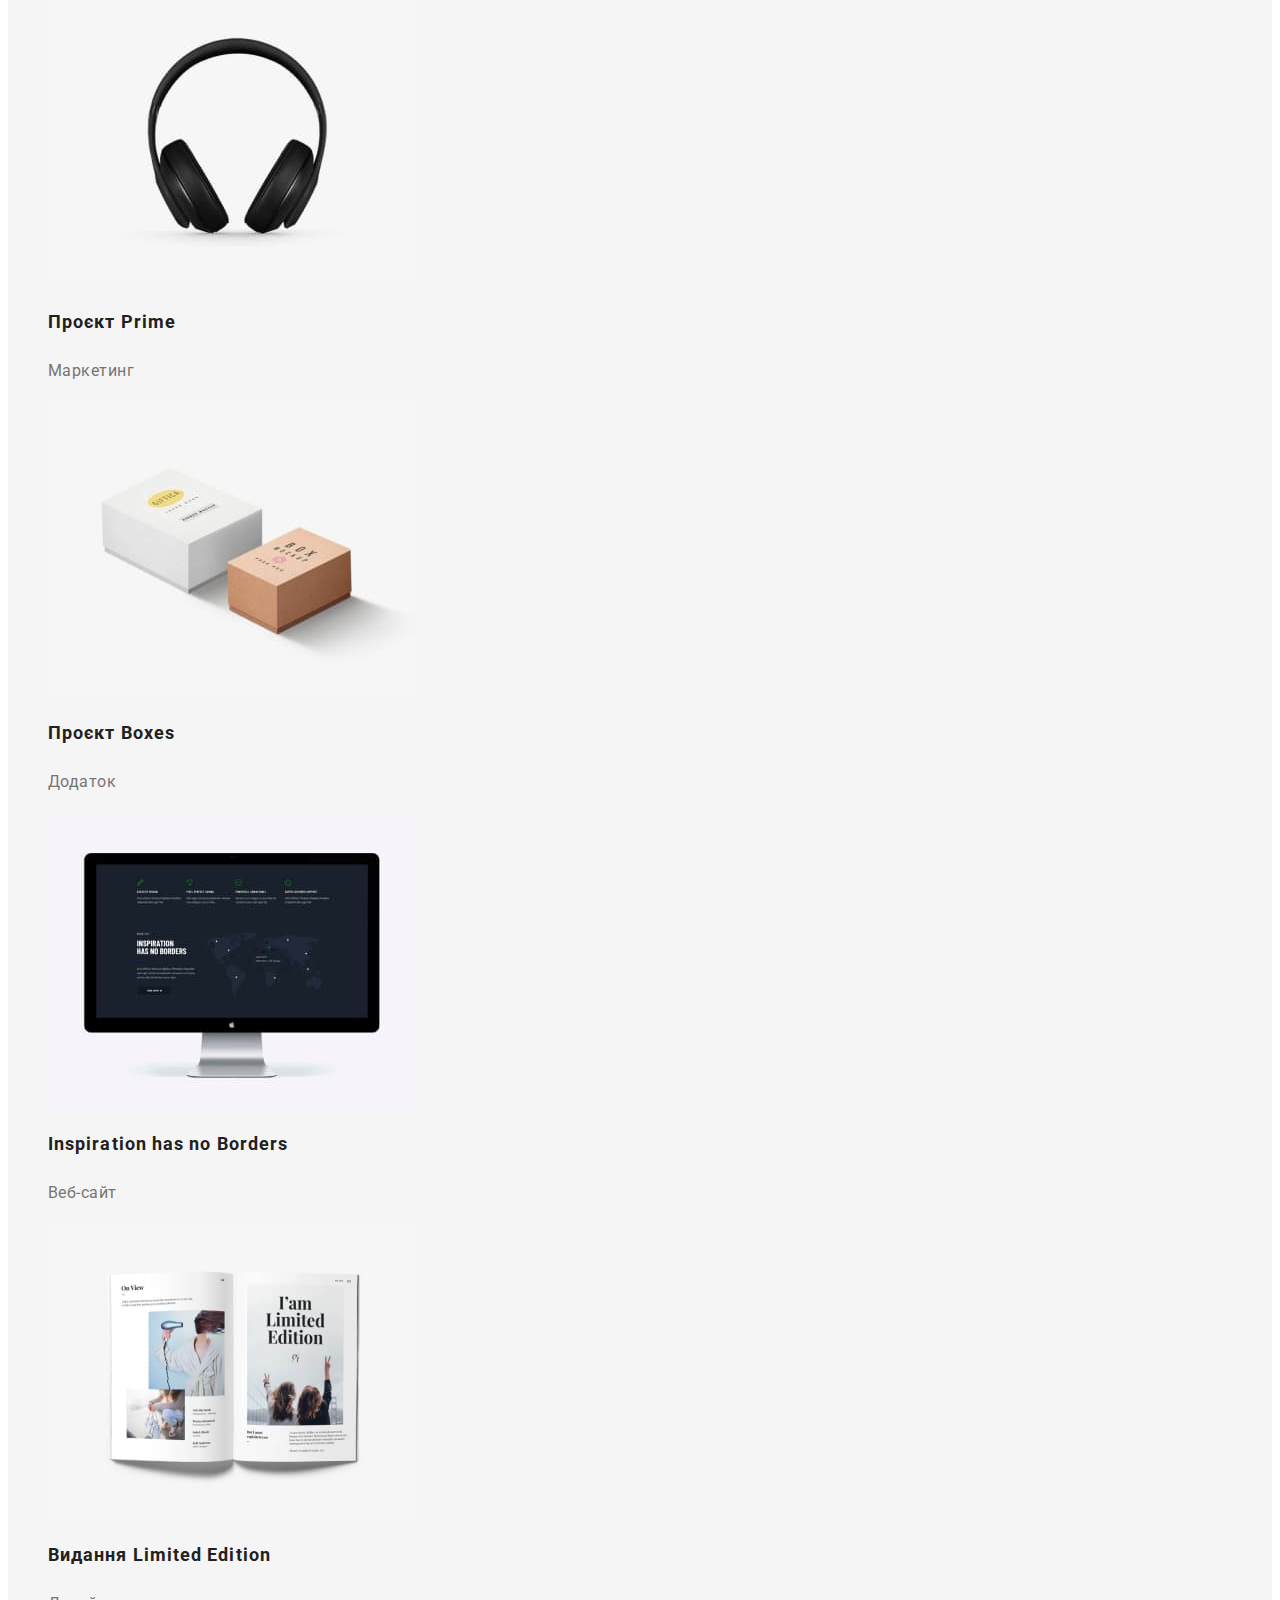
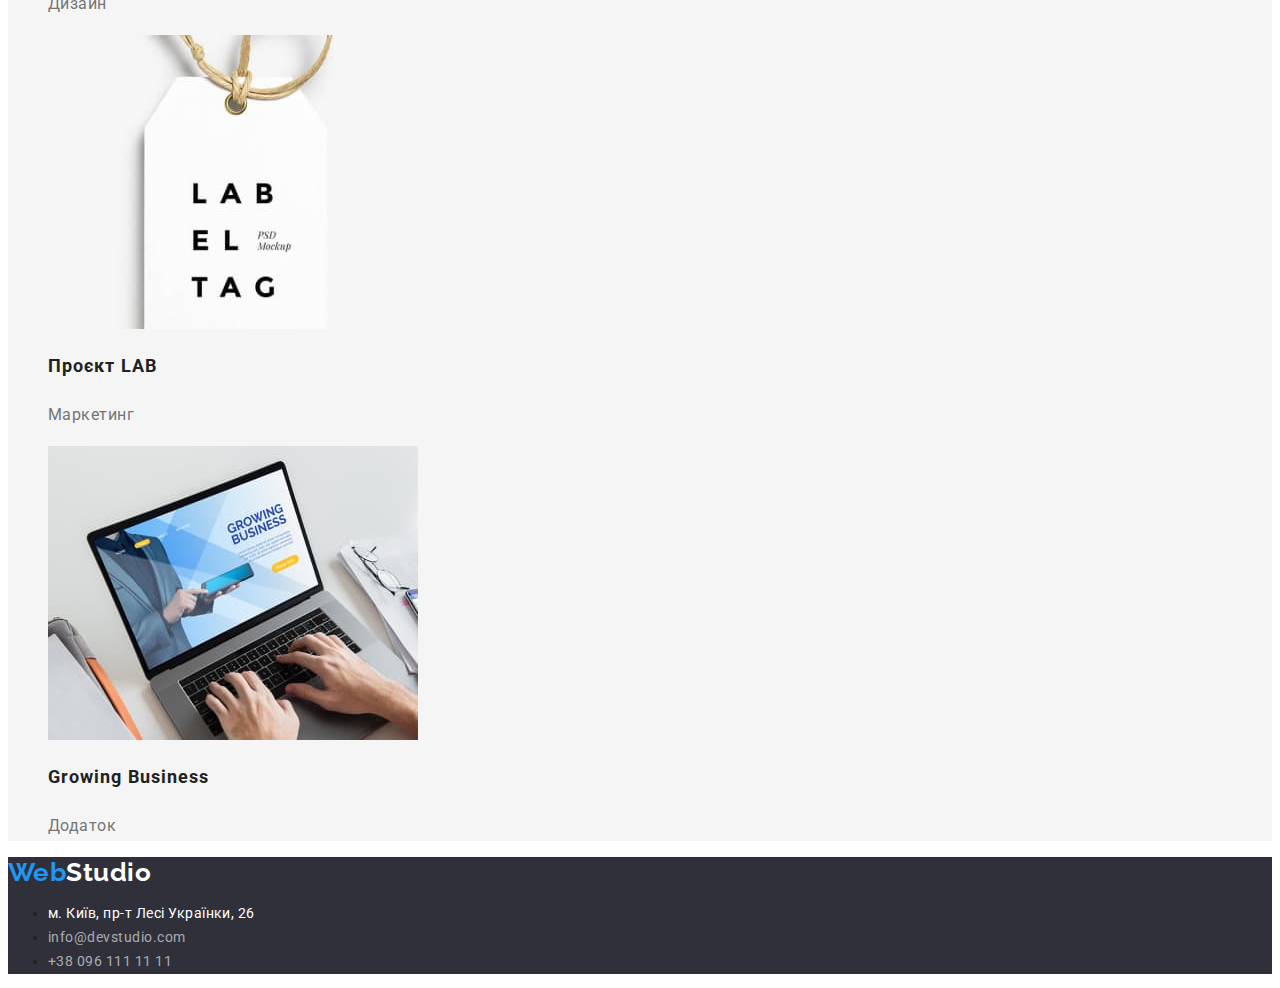
==== commit 96798318: "css styles revision" ====
--- a/portfolio.html
+++ b/portfolio.html
@@ -6,15 +6,19 @@
     <meta name="viewport" content="width=device-width, initial-scale=1.0" />
     <title>HW-2</title>
     <link rel="stylesheet" href="./css/styles.css" />
-    <link href="https://fonts.googleapis.com/css2?family=Raleway:wght@700&family=Roboto:wght@400;500;700;900&display=swap" rel="stylesheet">
+    <link
+      href="https://fonts.googleapis.com/css2?family=Raleway:wght@700&family=Roboto:wght@400;500;700;900&display=swap"
+      rel="stylesheet"
+    />
   </head>
 
   <body class="page">
     <header>
       <nav>
-        <a class="a-decorat" href="./index.html">
-          <span class="logo-blue">Web</span>
-          <span class="logo-black">Studio</span></a>
+        <a class="link-logo" href="./index.html">
+          <span class="logo-blue">Web</span
+          ><span class="logo-black">Studio</span></a
+        >
 
         <ul class="site-nav list">
           <li><a href="./index.html">Студія</a></li>
@@ -31,7 +35,7 @@
       </nav>
     </header>
 
-    <main>
+    <main class="page2">
       <!-- <h1>Portfolio</h1> -->
 
       <ul class="list">
@@ -51,7 +55,7 @@
               width="370"
               height="294"
             />
-            <h2>Технокряк</h2>
+            <h2 class="list-title">Технокряк</h2>
             <p class="section-type">Веб-сайт</p>
           </li>
           <li>
@@ -61,7 +65,7 @@
               width="370"
               height="294"
             />
-            <h2>Постер New Orlean vs Golden Star</h2>
+            <h2 class="list-title">Постер New Orlean vs Golden Star</h2>
             <p class="section-type">Дизайн</p>
           </li>
           <li>
@@ -71,7 +75,7 @@
               width="370"
               height="294"
             />
-            <h2>Ресторан Seafood</h2>
+            <h2 class="list-title">Ресторан Seafood</h2>
             <p class="section-type">Додаток</p>
           </li>
           <li>
@@ -81,7 +85,7 @@
               width="370"
               height="294"
             />
-            <h2>Проєкт Prime</h2>
+            <h2 class="list-title">Проєкт Prime</h2>
             <p class="section-type">Маркетинг</p>
           </li>
           <li>
@@ -91,7 +95,7 @@
               width="370"
               height="294"
             />
-            <h2">Проєкт Boxes</h2>
+            <h2 class="list-title">Проєкт Boxes</h2>
             <p class="section-type">Додаток</p>
           </li>
           <li>
@@ -101,7 +105,7 @@
               width="370"
               height="294"
             />
-            <h2>Inspiration has no Borders</h2>
+            <h2 class="list-title">Inspiration has no Borders</h2>
             <p class="section-type">Веб-сайт</p>
           </li>
           <li>
@@ -111,7 +115,7 @@
               width="370"
               height="294"
             />
-            <h2>Видання Limited Edition</h2>
+            <h2 class="list-title">Видання Limited Edition</h2>
             <p class="section-type">Дизайн</p>
           </li>
           <li>
@@ -121,7 +125,7 @@
               width="370"
               height="294"
             />
-            <h2>Проєкт LAB</h2>
+            <h2 class="list-title">Проєкт LAB</h2>
             <p class="section-type">Маркетинг</p>
           </li>
           <li>
@@ -131,7 +135,7 @@
               width="370"
               height="294"
             />
-            <h2>Growing Business</h2>
+            <h2 class="list-title">Growing Business</h2>
             <p class="section-type">Додаток</p>
           </li>
         </ul>
@@ -139,12 +143,13 @@
     </main>
 
     <footer class="footer">
-      <a class="a-decorat" href="./index.html">
-          <span class="logo-blue">Web</span>
-          <span class="logo-white">Studio</span></a>
+      <a class="link-logo" href="./index.html">
+        <span class="logo-blue">Web</span
+        ><span class="logo-white">Studio</span></a
+      >
 
       <address>
-        <ul class="list">
+        <ul class="address-footer">
           <li>
             <a href="https://goo.gl/maps/5Nj7DeXVXqgo8Si49" class="address"
               >м. Київ, пр-т Лесі Українки, 26</a
@@ -152,7 +157,8 @@
           </li>
           <li>
             <a href="mailto:info@devstudio.com" class="email-footer"
-              >info@devstudio.com</a>
+              >info@devstudio.com</a
+            >
           </li>
           <li>
             <a href="tel:+380961111111" class="tel-footer">+38 096 111 11 11</a>
--- a/css/styles.css
+++ b/css/styles.css
@@ -8,11 +8,14 @@
   --primary-text-color: #212121;
   --title-text-color: #757575;
   --accent-color: #2196f3;
-  --background-color: #f5f5f5;
+  --main-color: #f5f5f5;
   --white-color: #ffffff;
   --background-button-color: #f5f4fa;
   --background-footer-color: #2f303a;
   --black-color: #000000;
+  --footer-white-color: rgba(255, 255, 255, 0.6);
+  --background-color: #ffffff;
+  --header-background-color: #ECECEC;
 }
 
 .page {
@@ -22,6 +25,10 @@
   font-family: Roboto, sans-serif;
   font-weight: 700;
   letter-spacing: 0.03em;
+}
+
+.header {
+  background-color: var(--header-background-color);
 }
 
 /*  Logo  */
@@ -44,7 +51,7 @@
   color: var(--white-color);
 }
 
-.a-decorat {
+.link-logo {
   text-decoration: none;
 }
 
@@ -61,6 +68,7 @@
   font-size: 14px;
   line-height: 1.14;
   letter-spacing: 0.02em;
+  text-decoration: none;
 }
 
 .site-nav a:hover,
@@ -68,9 +76,10 @@
   color: var(--accent-color);
 }
 
-.site-nav a.current {
-  color: var(--accent-color);
-}
+/* .site-nav a.current {
+  color: var(--accent-color);
+  text-decoration: none;
+} */
 
 /* Auth-nav */
 
@@ -81,6 +90,7 @@
   font-size: 14px;
   line-height: 1.14;
   letter-spacing: 0.02em;
+  text-decoration: none;
 }
 
 .auth-nav a:hover,
@@ -91,7 +101,7 @@
 /* Hero */
 
 .hero {
-  background-color: #2f303a;
+  background-color: var(--background-footer-color);
 }
 
 .hero-title {
@@ -115,27 +125,56 @@
 
 .section-title {
   color: var(--primary-text-color);
+
+  font-weight: 700;
+  font-size: 36px;
+  line-height: 1.17;
+  text-align: center;
 }
 
 .section-type {
   color: var(--title-text-color);
+
+  font-weight: 400;
+  font-size: 16px;
+  line-height: 1.88;
 }
 
 /* Features */
 
+.features {
+  background-color: var(--main-color);
+}
+
+.features-title {
+  font-weight: 700;
+  font-size: 14px;
+  line-height: 1.14;
+  text-transform: uppercase;
+}
+
 .features-list .description {
   color: var(--title-text-color);
-
-  font-weight: 400;
-  font-size: 14px;
-  line-height: 1.71px;
+  
+
+  font-weight: 400;
+  font-size: 14px;
+  line-height: 1.71;
+}
+
+.occupation {
+  background-color: var(--main-color);
 }
 
 /* Team */
+.team {
+  background-color: var(--main-color);
+}
+
 .person {
   font-weight: 500;
   font-size: 16px;
-  line-height: 1.19px;
+  line-height: 1.19;
 }
 
 .team-list .description {
@@ -143,7 +182,11 @@
 
   font-weight: 400;
   font-size: 16px;
-  line-height: 1.19px;
+  line-height: 1.19;
+}
+
+.page2 {
+  background-color: var(--main-color);
 }
 
 /* Button */
@@ -151,9 +194,14 @@
 .button {
   color: var(--primary-text-color);
   background-color: var(--background-button-color);
-}
-
-.button:hover {
+
+  font-weight: 500;
+  font-size: 16px;
+  line-height: 1.63;
+}
+
+.button:hover,
+.button:focus {
   color: var(--white-color);
   background-color: var(--accent-color);
 }
@@ -161,20 +209,46 @@
 .button.secondary {
   color: var(--white-color);
   background-color: var(--accent-color);
+
+  font-weight: 700;
+  font-size: 16px;
+  line-height: 1.88;
+  text-align: center;
+  letter-spacing: 0.06em;
 }
 
 .footer {
   background: var(--background-footer-color);
+  text-decoration: none;
+}
+
+.address-footer {
+  font-style: normal;
+  font-weight: 400;
+  font-size: 14px;
+  line-height: 1.71;
 }
 
 .address {
   color: var(--white-color);
+  text-decoration: none;
 }
 
 .email-footer {
-  color: var(--white-color);
+  color: var(--footer-white-color);
+  text-decoration: none;
 }
 
 .tel-footer {
-  color: var(--white-color);
-}
+  color: var(--footer-white-color);
+  text-decoration: none;
+}
+
+.list-title {
+ 
+  font-weight: 700;
+  font-size: 18px;
+  line-height: 2;
+
+  letter-spacing: 0.06em;
+}
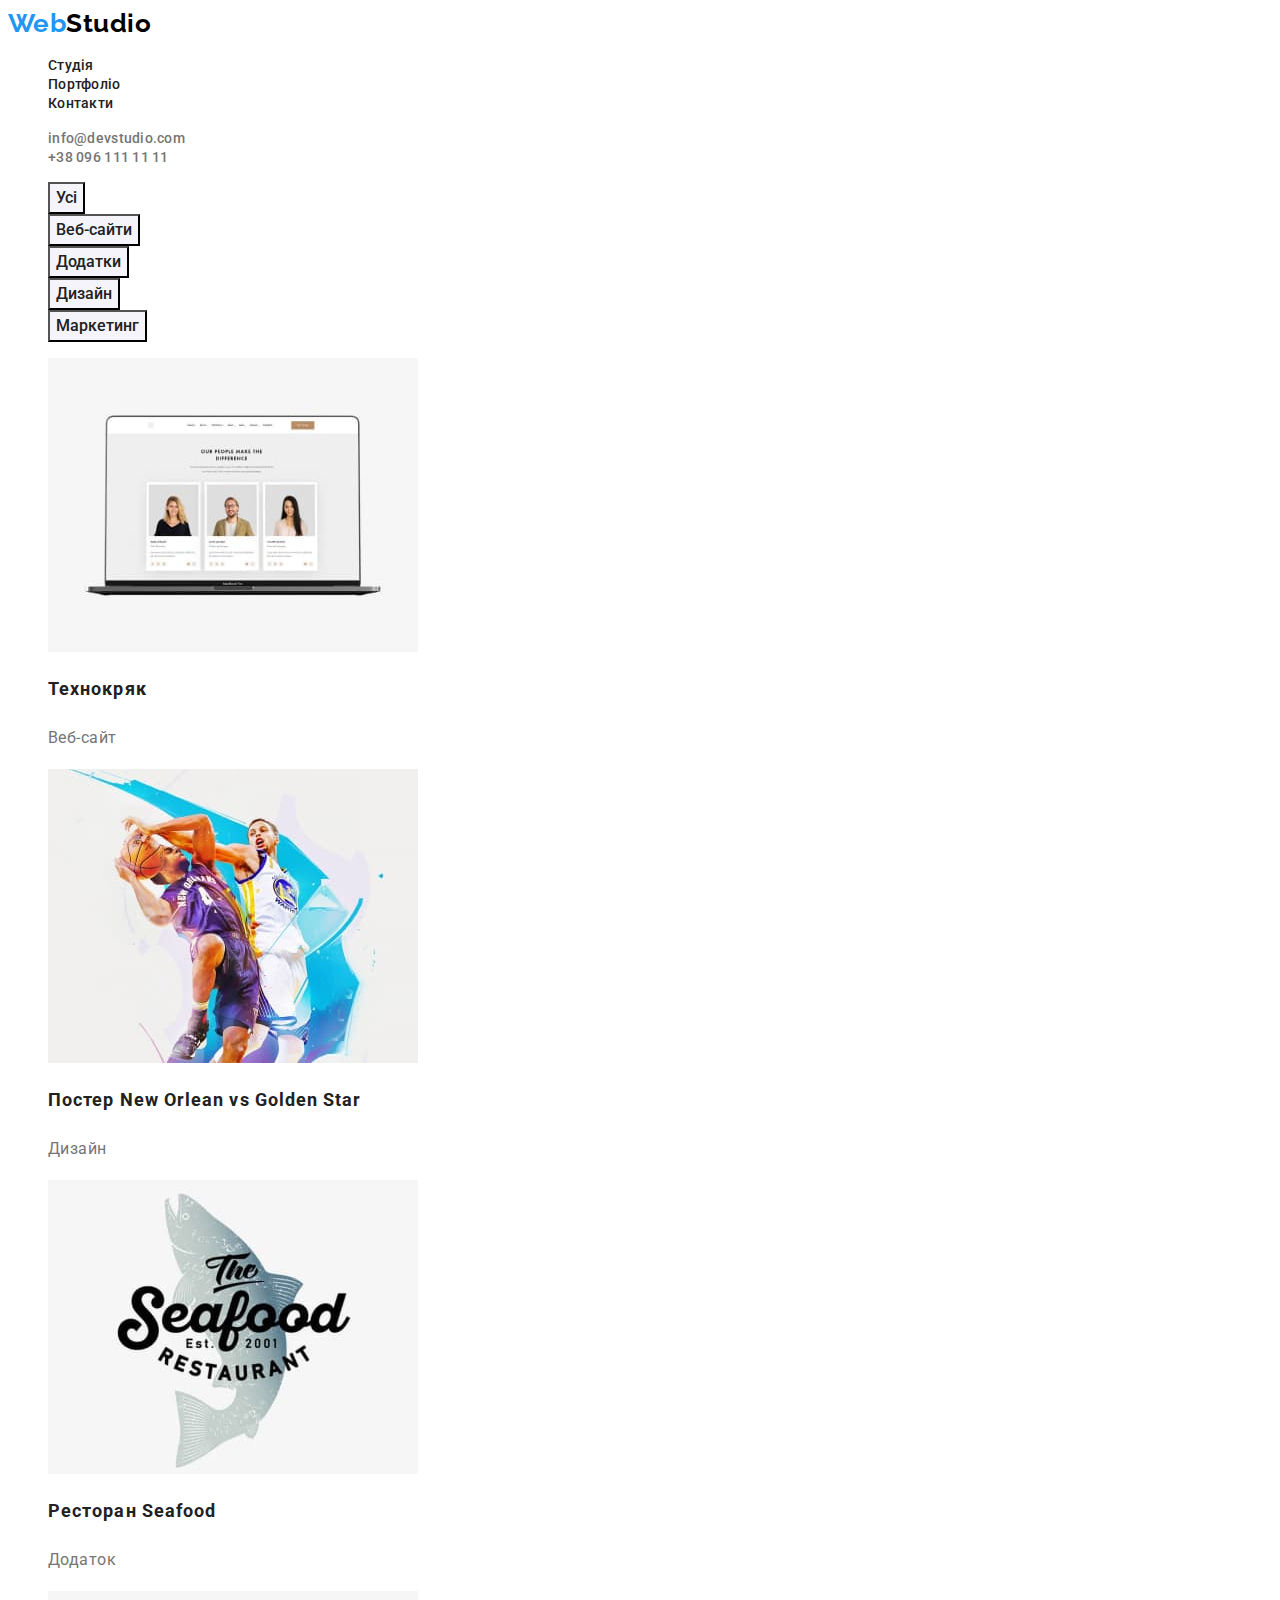
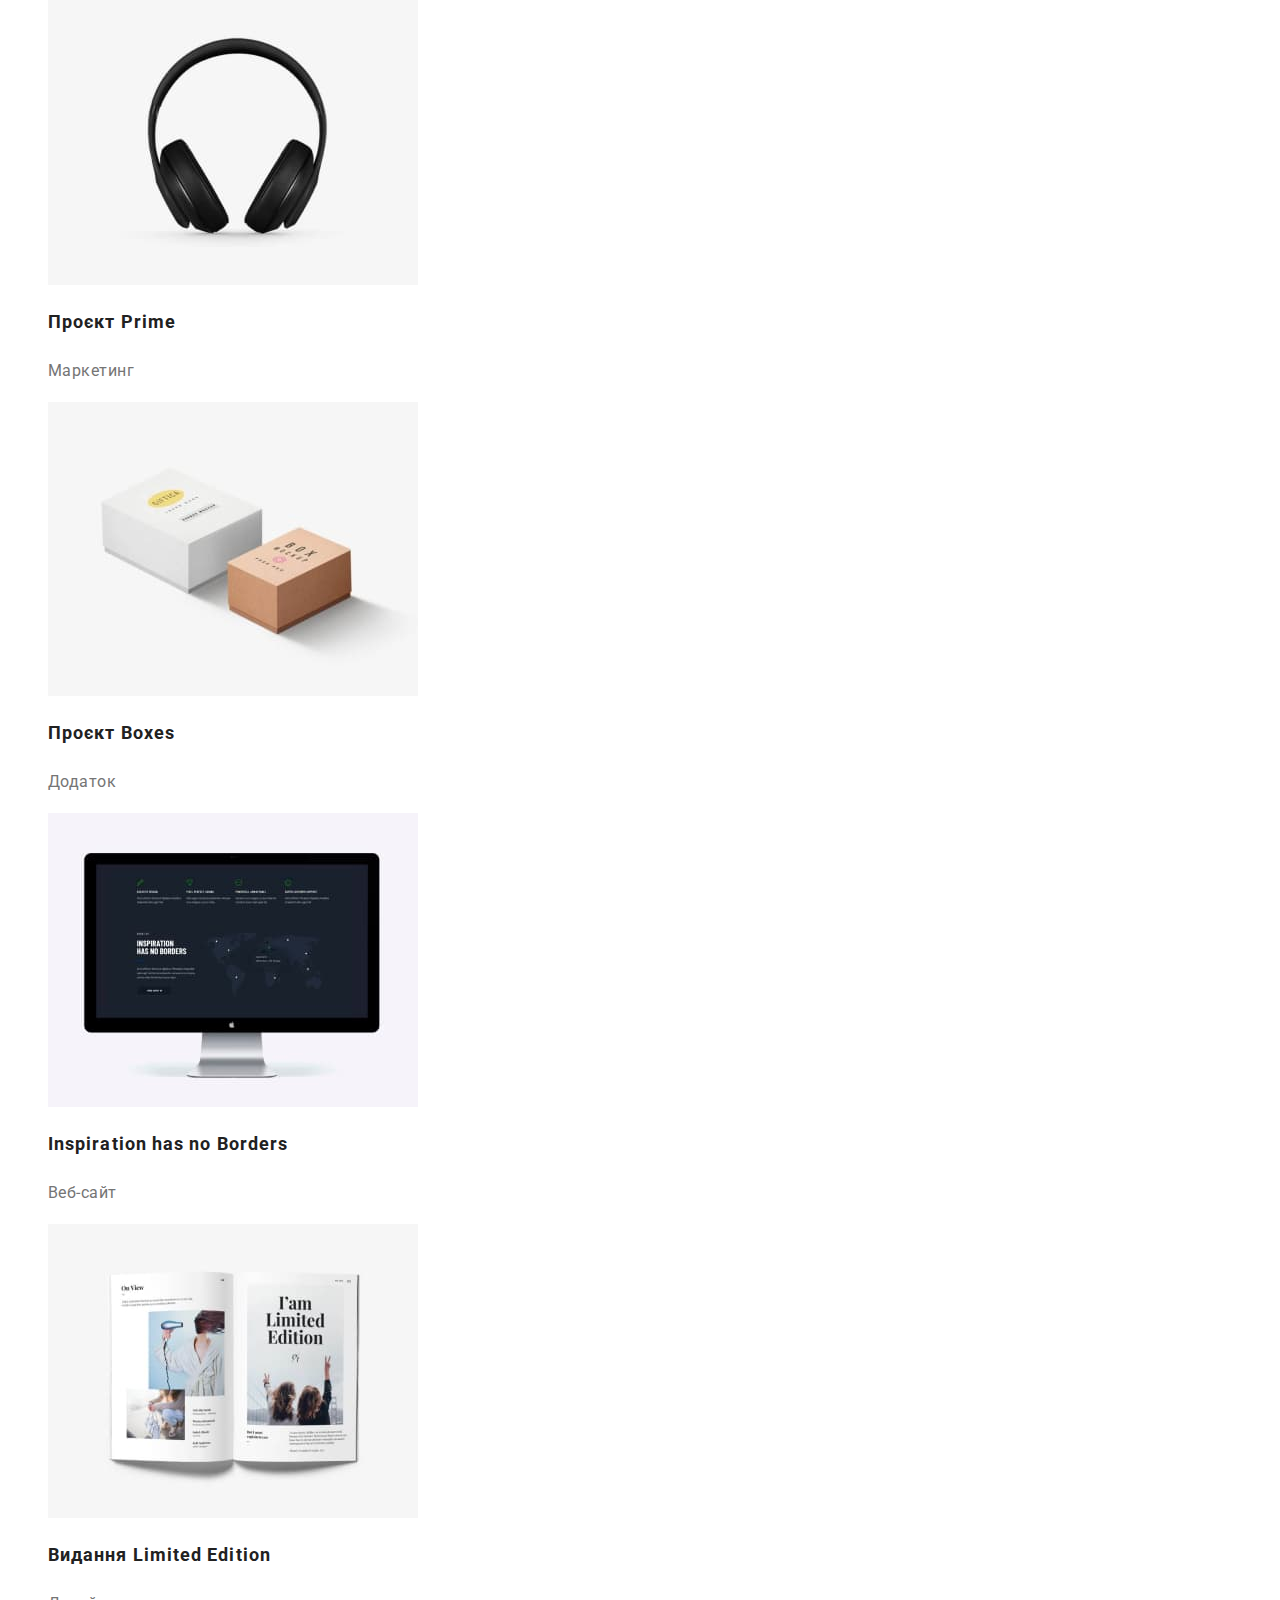
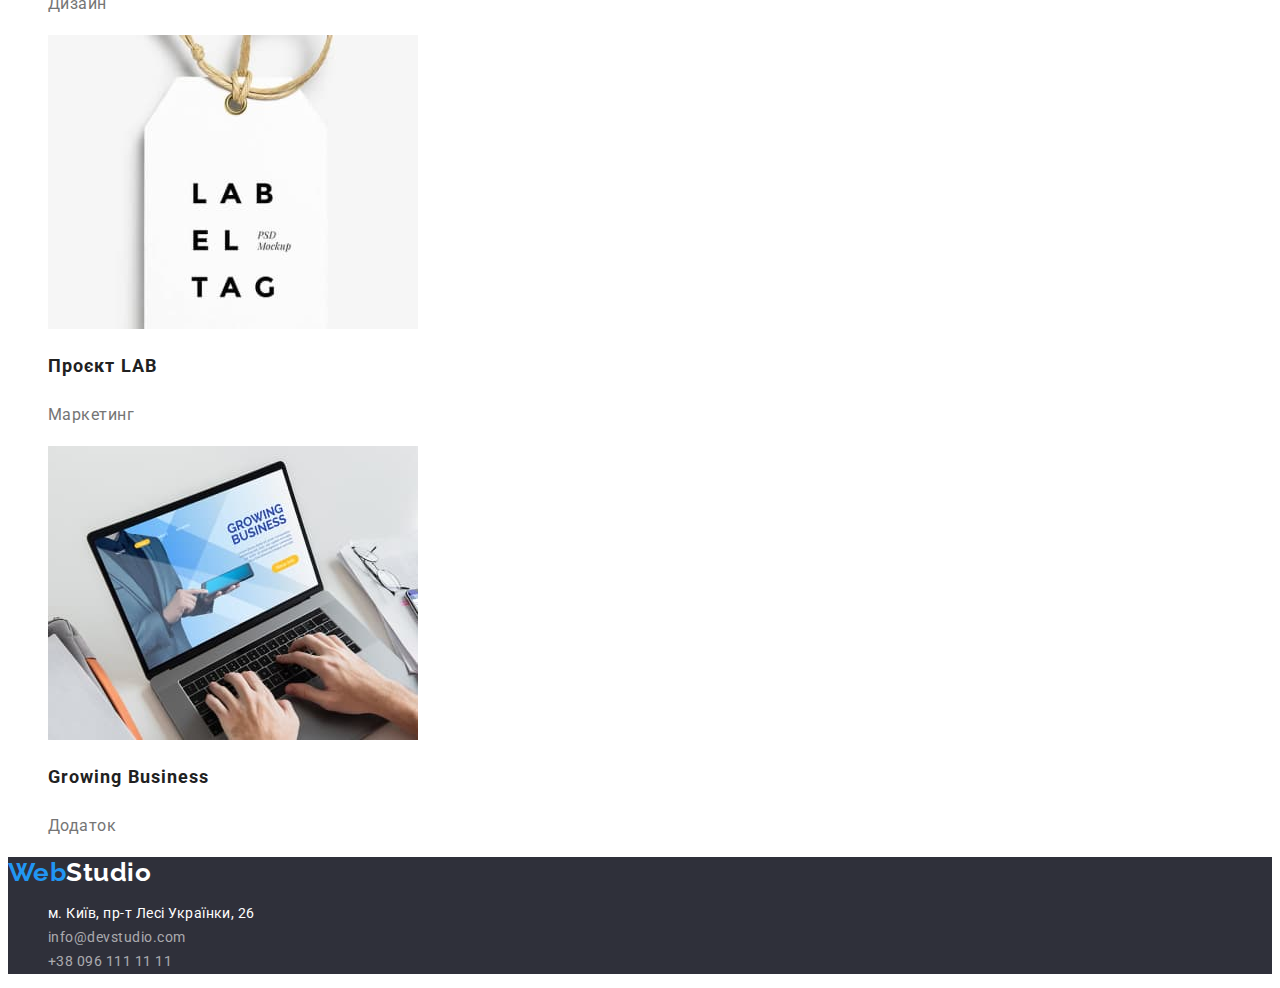
==== commit 054c732e: "revision" ====
--- a/portfolio.html
+++ b/portfolio.html
@@ -38,15 +38,15 @@
     <main class="page2">
       <!-- <h1>Portfolio</h1> -->
 
-      <ul class="list">
-        <li><button type="button" class="button">Усі</button></li>
-        <li><button type="button" class="button">Веб-сайти</button></li>
-        <li><button type="button" class="button">Додатки</button></li>
-        <li><button type="button" class="button">Дизайн</button></li>
-        <li><button type="button" class="button">Маркетинг</button></li>
-      </ul>
+      <section>
+        <ul class="list">
+          <li><button type="button" class="button">Усі</button></li>
+          <li><button type="button" class="button">Веб-сайти</button></li>
+          <li><button type="button" class="button">Додатки</button></li>
+          <li><button type="button" class="button">Дизайн</button></li>
+          <li><button type="button" class="button">Маркетинг</button></li>
+        </ul>
 
-      <section>
         <ul class="list">
           <li>
             <img
@@ -149,7 +149,7 @@
       >
 
       <address>
-        <ul class="address-footer">
+        <ul class="address-footer list">
           <li>
             <a href="https://goo.gl/maps/5Nj7DeXVXqgo8Si49" class="address"
               >м. Київ, пр-т Лесі Українки, 26</a
--- a/css/styles.css
+++ b/css/styles.css
@@ -15,7 +15,8 @@
   --black-color: #000000;
   --footer-white-color: rgba(255, 255, 255, 0.6);
   --background-color: #ffffff;
-  --header-background-color: #ECECEC;
+  --header-background-color: #ececec;
+  --background-button-color-sec: #188ce8;
 }
 
 .page {
@@ -25,10 +26,6 @@
   font-family: Roboto, sans-serif;
   font-weight: 700;
   letter-spacing: 0.03em;
-}
-
-.header {
-  background-color: var(--header-background-color);
 }
 
 /*  Logo  */
@@ -142,10 +139,6 @@
 
 /* Features */
 
-.features {
-  background-color: var(--main-color);
-}
-
 .features-title {
   font-weight: 700;
   font-size: 14px;
@@ -155,21 +148,13 @@
 
 .features-list .description {
   color: var(--title-text-color);
-  
 
   font-weight: 400;
   font-size: 14px;
   line-height: 1.71;
 }
 
-.occupation {
-  background-color: var(--main-color);
-}
-
 /* Team */
-.team {
-  background-color: var(--main-color);
-}
 
 .person {
   font-weight: 500;
@@ -177,6 +162,10 @@
   line-height: 1.19;
 }
 
+.team-list {
+  background-color: var(--white-color);
+}
+
 .team-list .description {
   color: var(--title-text-color);
 
@@ -185,16 +174,14 @@
   line-height: 1.19;
 }
 
-.page2 {
-  background-color: var(--main-color);
-}
-
 /* Button */
 
 .button {
   color: var(--primary-text-color);
   background-color: var(--background-button-color);
 
+  cursor: pointer;
+  font-family: Roboto, sans-serif;
   font-weight: 500;
   font-size: 16px;
   line-height: 1.63;
@@ -217,6 +204,12 @@
   letter-spacing: 0.06em;
 }
 
+.button.secondary:hover,
+.button.secondary:focus {
+  color: var(--white-color);
+  background-color: var(--background-button-color-sec);
+}
+
 .footer {
   background: var(--background-footer-color);
   text-decoration: none;
@@ -245,7 +238,6 @@
 }
 
 .list-title {
- 
   font-weight: 700;
   font-size: 18px;
   line-height: 2;
